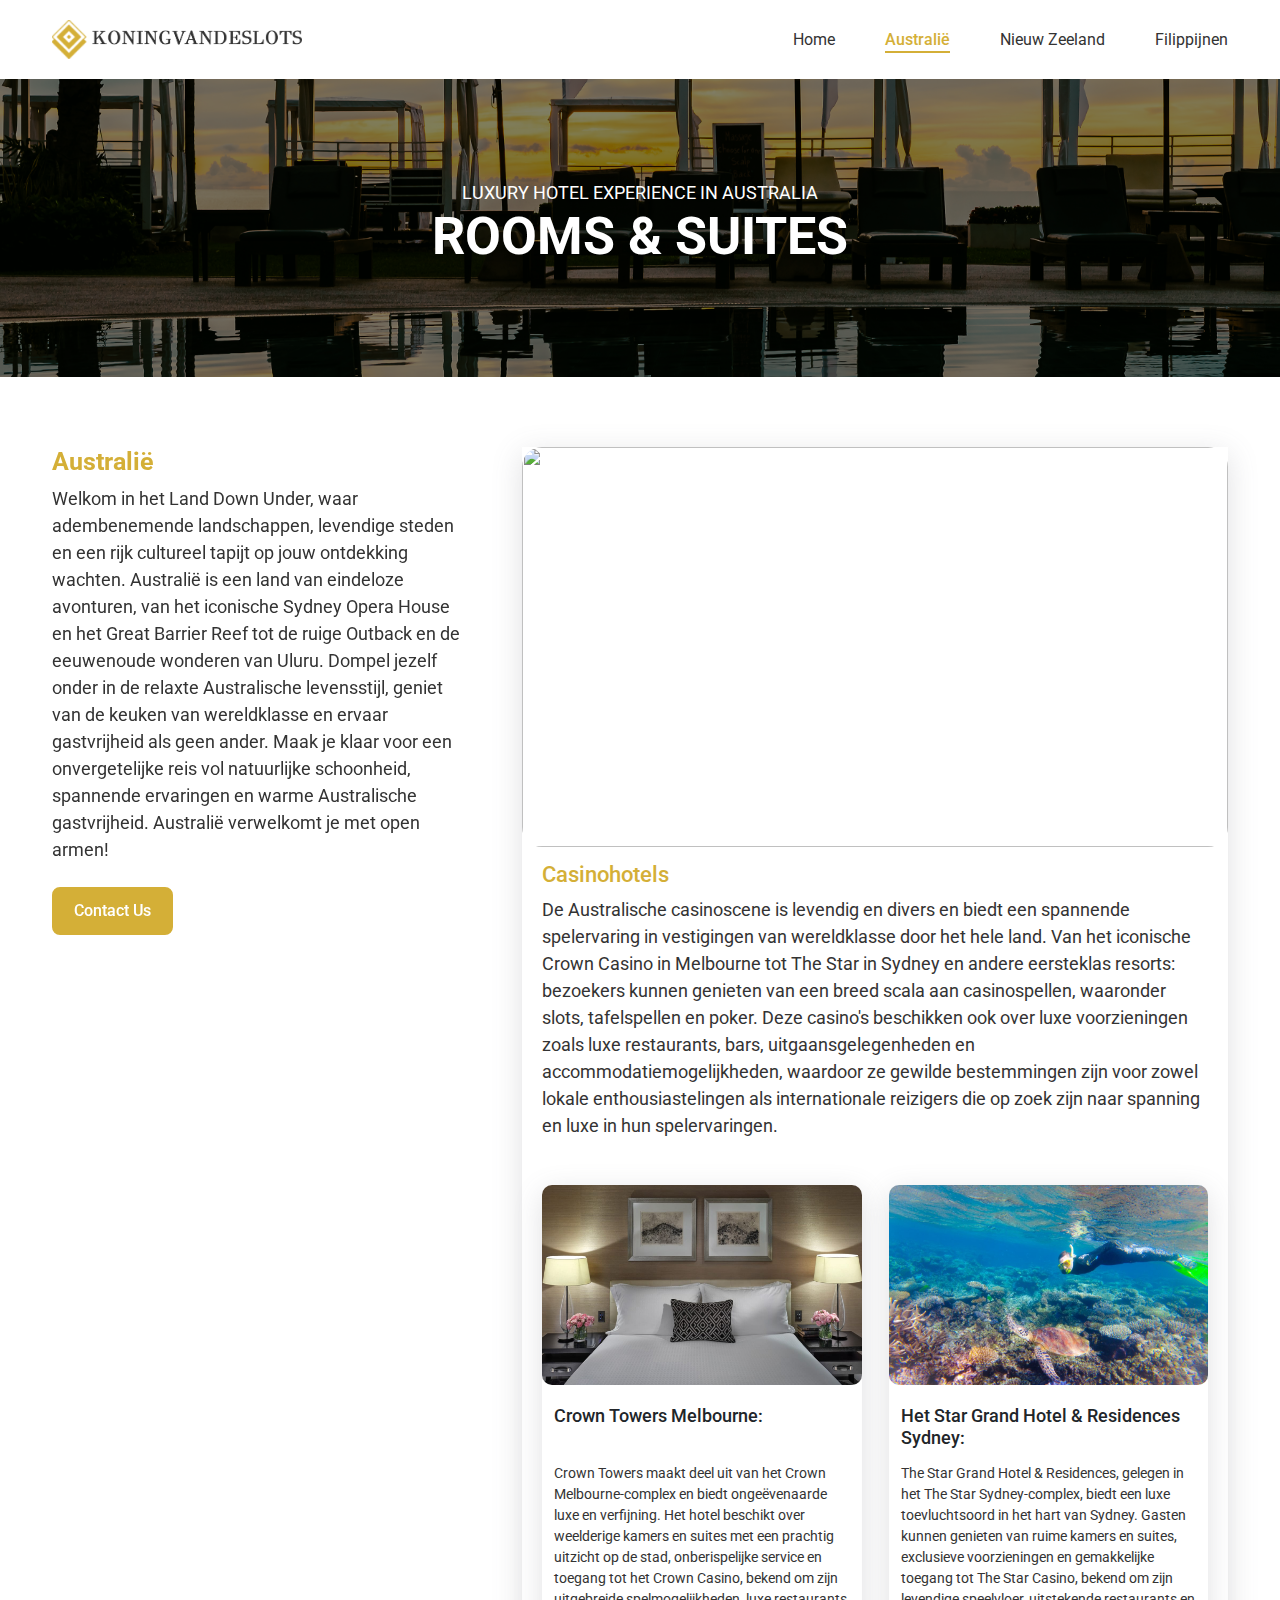
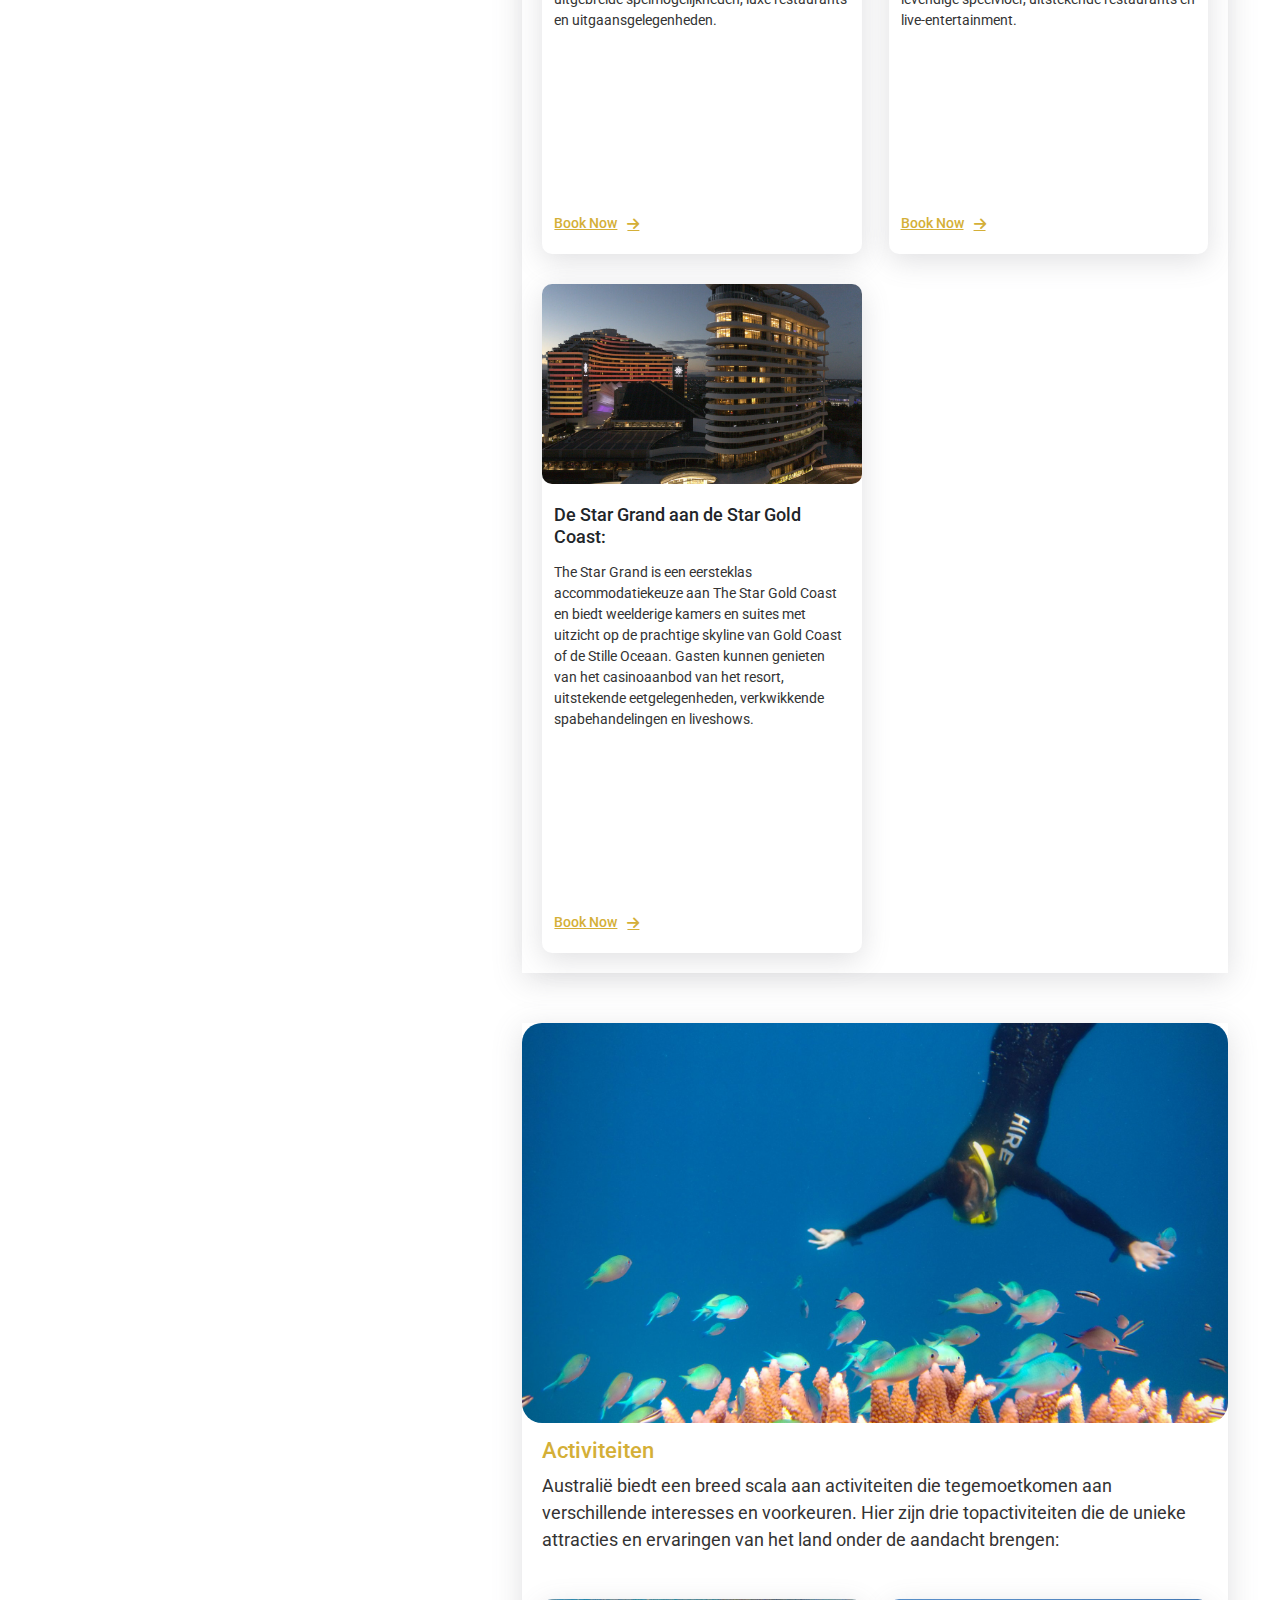
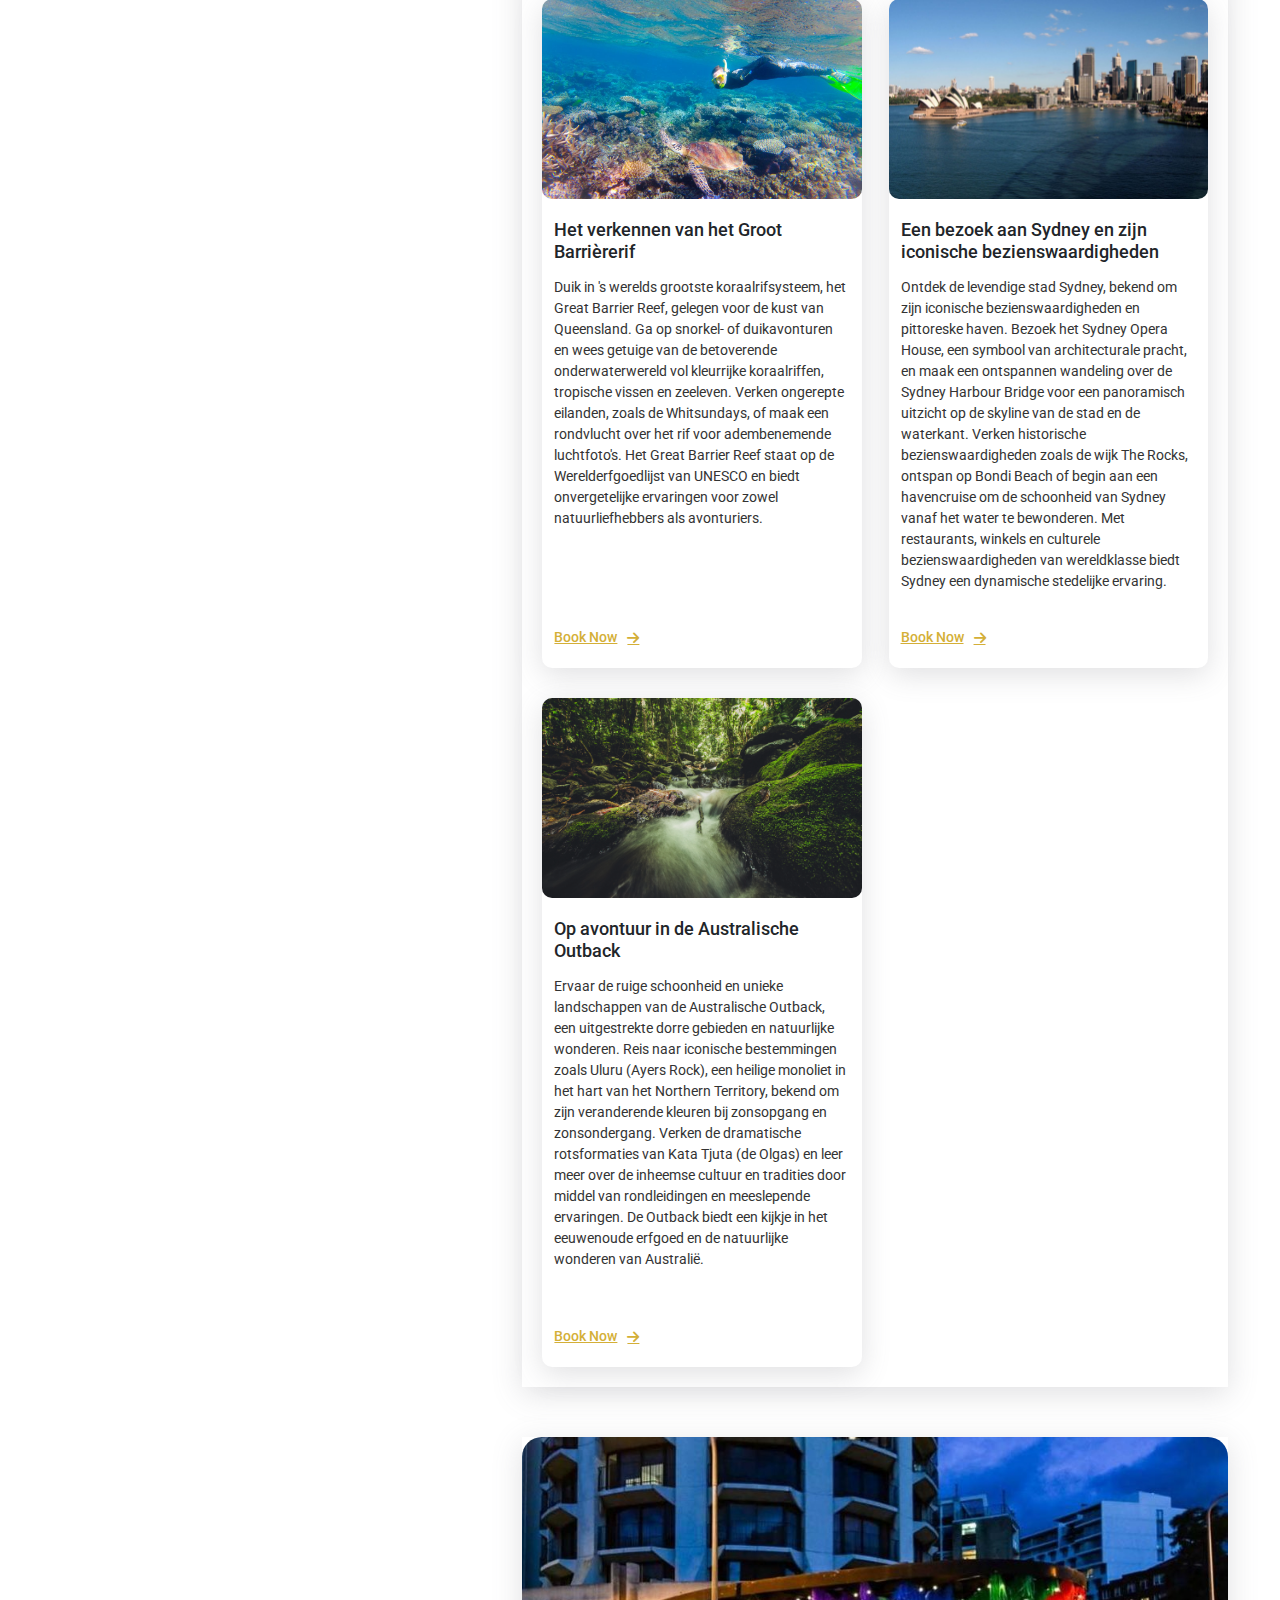
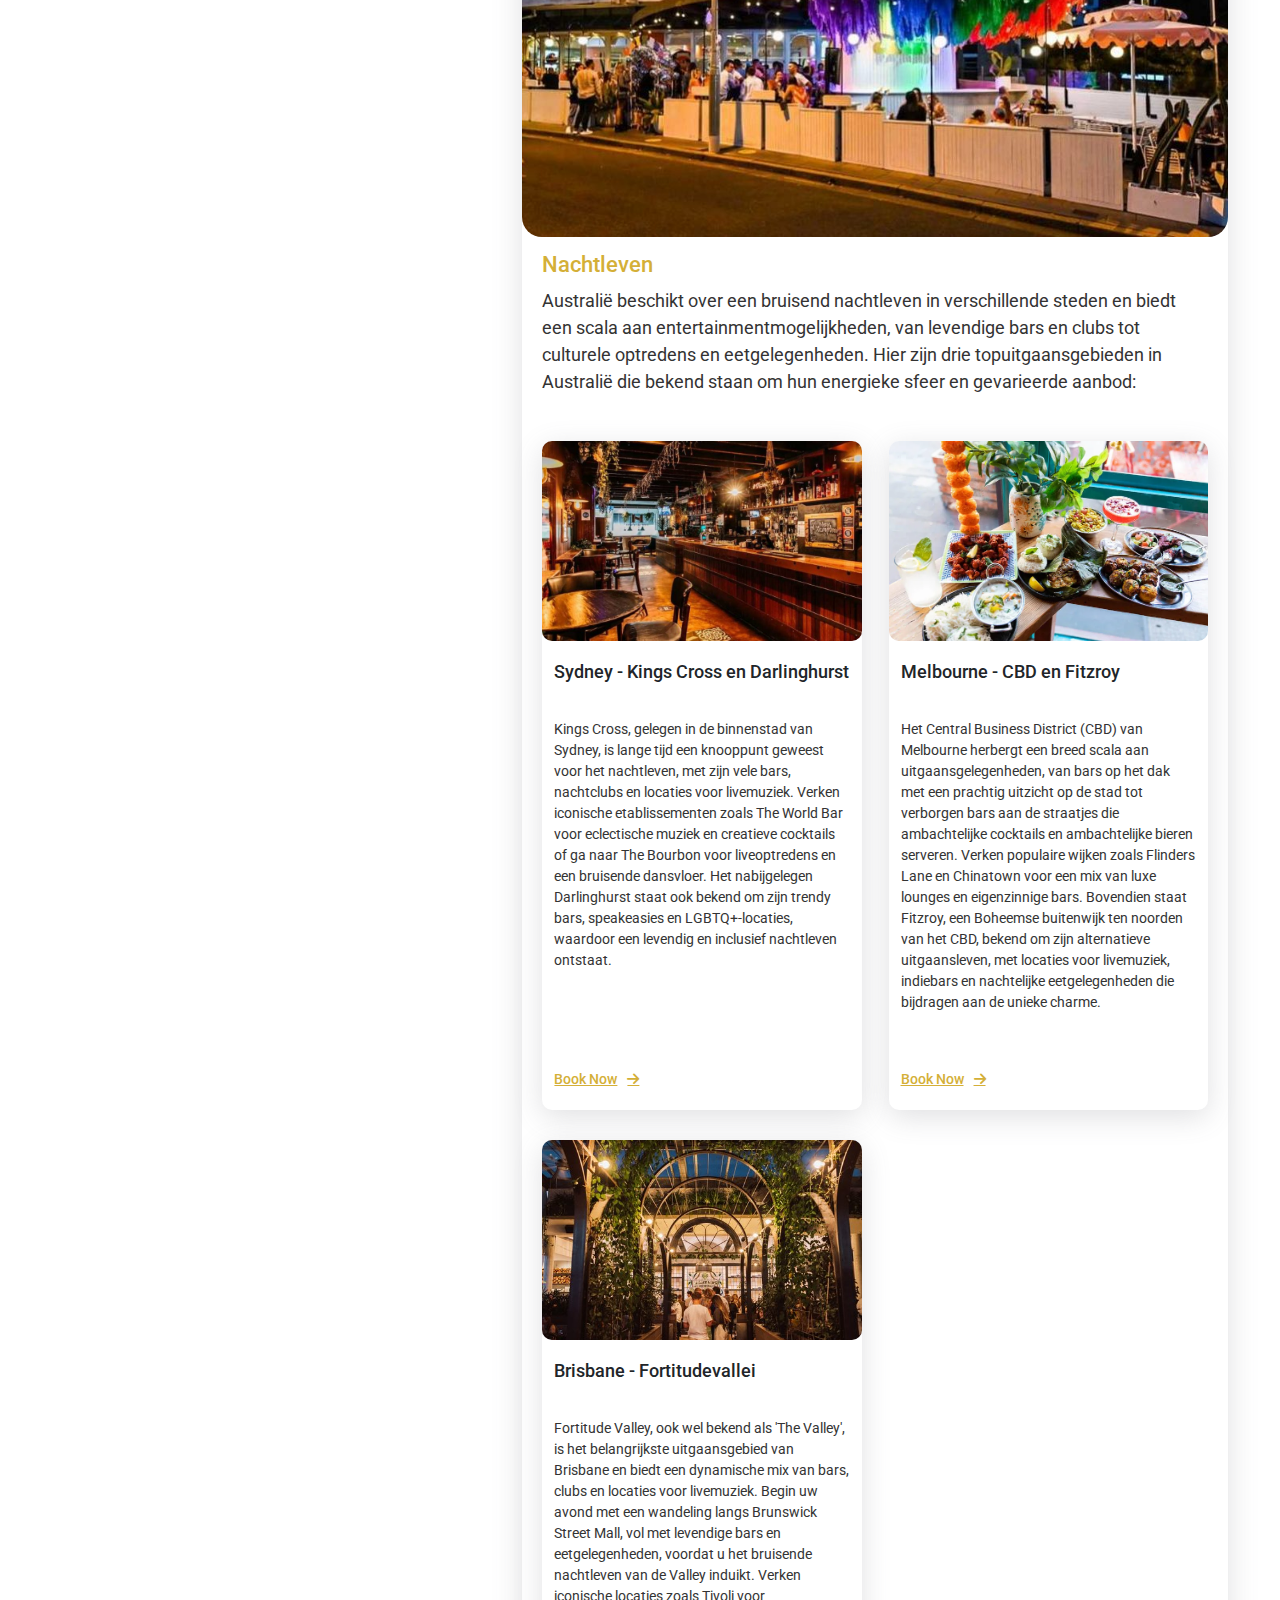
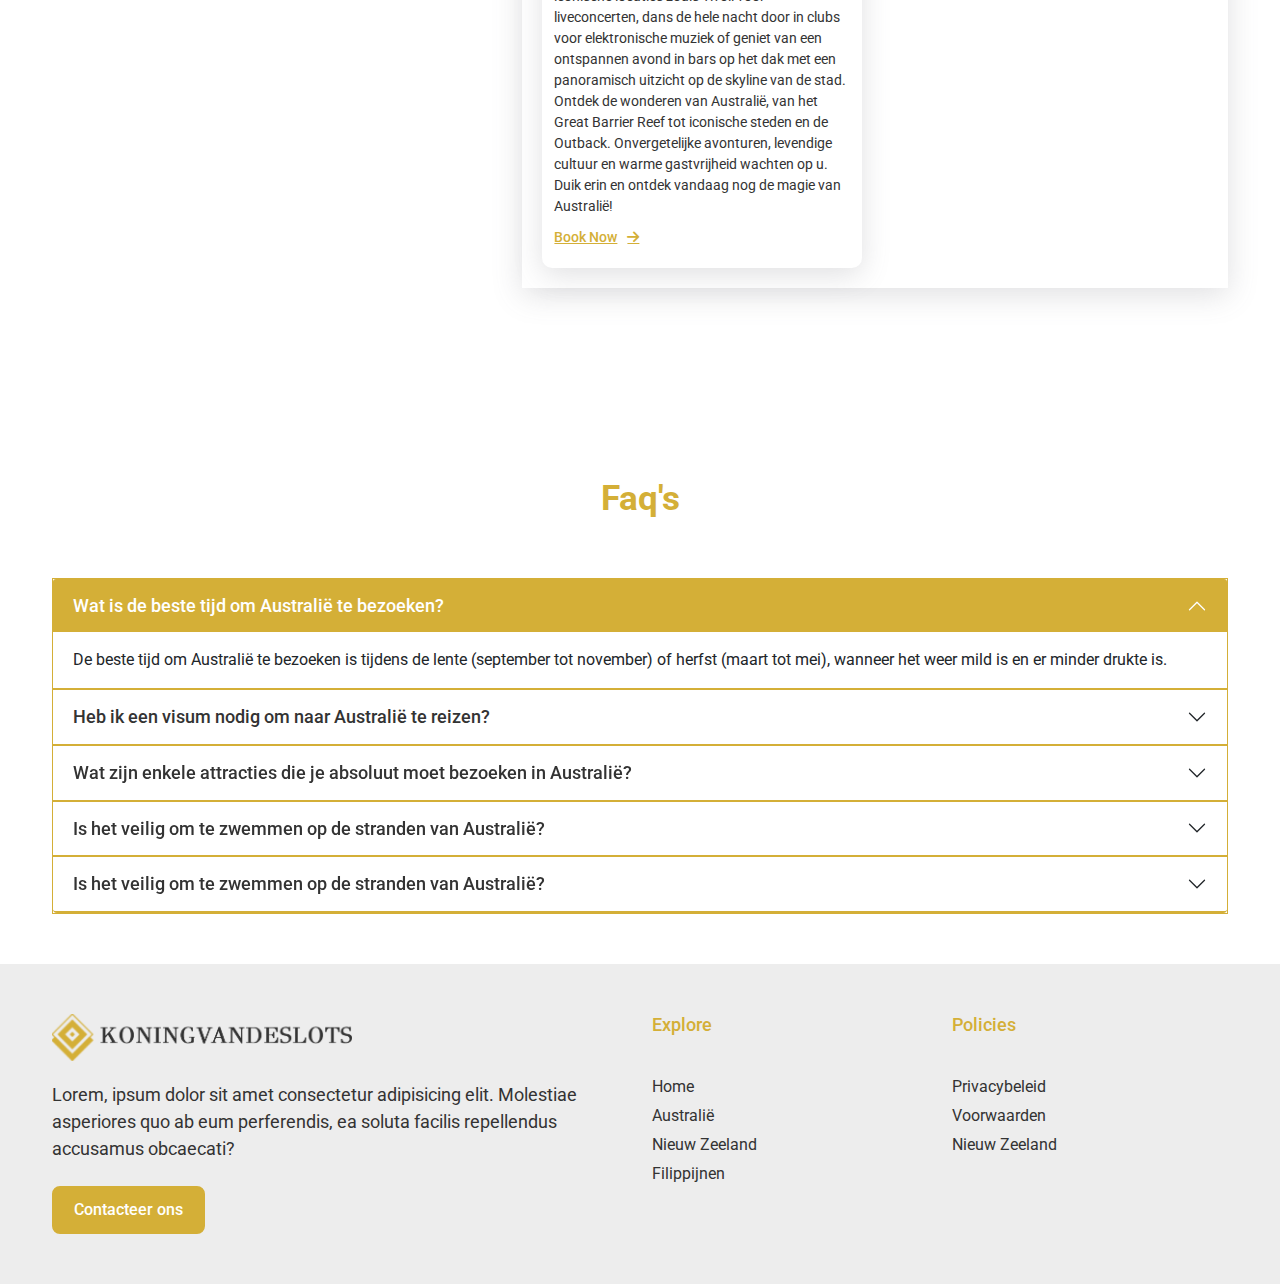
==== australia.html @ dc64f19f "first commit" ====
<!DOCTYPE html>
<html lang="en">
<head>
    <meta charset="UTF-8">
    <meta name="viewport" content="width=device-width, initial-scale=1.0">
    <link rel="stylesheet" href="assets/css/bootstrap.min.css">
    <link rel="stylesheet" href="https://cdnjs.cloudflare.com/ajax/libs/font-awesome/6.5.2/css/all.min.css">
    <link href="assets/images/fav-icon.png" rel="icon">
    <link rel="stylesheet" href="assets/css/style.css">
    <link rel="stylesheet" href="assets/css/media.css">


    <title>Koning van de Slots</title>
    
</head>
<body>
 <!-- site header start here -->
<header class="site-header">
    <div class="container">
        <nav>
            <div class="logo">
                <img src="assets/images/king-slot-logo.png" />
            </div>

           <div class="nav-links">
            <div class="close-icn">
                <i class="fa-solid fa-xmark"></i>
            </div>
             <ul>
                <li><a href="index.html" >Home</a></li>
                <li> <a href="australia.html" class="active">Australië</a></li>
                <li><a href="new-zealand.html">Nieuw Zeeland </a></li>
                <li><a href="philippines.html">Filippijnen</a> </li>
              
             </ul>
           </div>
            
            <div class="togle-icon">
                <span class="toggle">☰</span>
            </div>
        </nav>
    </div>
</header>
 <!-- site header end here -->
 <!-- site banner start here -->

<div class="sub-banner">
    <div class="overlay">

    </div>
    <div class="sub-banner-wrap">
        <div class="sub-bnr-txt">
             <span>
                LUXURY HOTEL EXPERIENCE IN AUSTRALIA
             </span>
             <h2>
                ROOMS & SUITES
             </h2>
        </div>
    </div>
</div>
 <!-- site banner end here -->
<!-- main section start here -->
<div class="aus-main ptb-70">
    <div class="container">
        <div class="aus-wrap">
            <div class="aus-left">
                <h3>
                    Australië 
                </h3>
                <p>
                    Welkom in het Land Down Under, waar adembenemende landschappen, levendige steden en een rijk cultureel tapijt op jouw ontdekking wachten. Australië is een land van eindeloze avonturen, van het iconische Sydney Opera House en het Great Barrier Reef tot de ruige Outback en de eeuwenoude wonderen van Uluru. Dompel jezelf onder in de relaxte Australische levensstijl, geniet van de keuken van wereldklasse en ervaar gastvrijheid als geen ander. Maak je klaar voor een onvergetelijke reis vol natuurlijke schoonheid, spannende ervaringen en warme Australische gastvrijheid. Australië verwelkomt je met open armen! 
                </p>
                <div class="book-now mt-4">
                    <a href="mailto:info@koningvandeslots.com ">Contact Us</a>
                </div>
            </div>
            <div class="aus-right">
                <div class="aus-card">
                    <div class="aus-card-img">
                        <img src="assets/images/aus2.jpg" alt="">
                    </div>
                <div class="aus-cont">

                    <div class="aus-txt-wrap">
                        <h4>
                            Casinohotels 
                        </h4>
                        <p>
                            De Australische casinoscene is levendig en divers en biedt een spannende spelervaring in vestigingen van wereldklasse door het hele land. Van het iconische Crown Casino in Melbourne tot The Star in Sydney en andere eersteklas resorts: bezoekers kunnen genieten van een breed scala aan casinospellen, waaronder slots, tafelspellen en poker. Deze casino's beschikken ook over luxe voorzieningen zoals luxe restaurants, bars, uitgaansgelegenheden en accommodatiemogelijkheden, waardoor ze gewilde bestemmingen zijn voor zowel lokale enthousiastelingen als internationale reizigers die op zoek zijn naar spanning en luxe in hun spelervaringen. 
                        </p>
                    </div>
                    <div class="aus-sub-wrap">
                        <div class="aus-sub-car">
                            <div class="aus-sub-img">
                                <img src="assets/images/crown-t.jpg" alt="">
                            </div>
                            <div class="aus-sub-txt">
                                <h4>
                                    Crown Towers Melbourne: 
                                </h4>
                                <p>
                                    Crown Towers maakt deel uit van het Crown Melbourne-complex en biedt ongeëvenaarde luxe en verfijning. Het hotel beschikt over weelderige kamers en suites met een prachtig uitzicht op de stad, onberispelijke service en toegang tot het Crown Casino, bekend om zijn uitgebreide spelmogelijkheden, luxe restaurants en uitgaansgelegenheden.
                                </p>
                                <a href="https://www.crownmelbourne.com.au/hotels/crown-towers" target="_blank"> Book Now <i class="fa-solid fa-arrow-right"></i></a>
                            </div>
                        </div>
                        <div class="aus-sub-car">
                            <div class="aus-sub-img">
                                <img src="assets/images/Het-verkennen.jpg" alt="">
                            </div>
                            <div class="aus-sub-txt">
                                <h4>
                                    Het Star Grand Hotel & Residences Sydney: 
                                </h4>
                                <p>
                                    The Star Grand Hotel & Residences, gelegen in het The Star Sydney-complex, biedt een luxe toevluchtsoord in het hart van Sydney. Gasten kunnen genieten van ruime kamers en suites, exclusieve voorzieningen en gemakkelijke toegang tot The Star Casino, bekend om zijn levendige speelvloer, uitstekende restaurants en live-entertainment.
                                </p>
                                <a href="https://www.star.com.au/sydney/hotels-and-spa/the-star-grand-residences" target="_blank"> Book Now <i class="fa-solid fa-arrow-right"></i></a>
                            </div>
                        </div>
                    </div>
                    <div class="aus-sub-wrap">
                       
                     
                        <div class="aus-sub-car">
                            <div class="aus-sub-img">
                                <img src="assets/images/De-Star.jpg" alt="">
                            </div>
                            <div class="aus-sub-txt">
                                <h4>
                                    De Star Grand aan de Star Gold Coast:  
                                </h4>
                                <p>
                                    The Star Grand is een eersteklas accommodatiekeuze aan The Star Gold Coast en biedt weelderige kamers en suites met uitzicht op de prachtige skyline van Gold Coast of de Stille
                                    Oceaan. Gasten kunnen genieten van het casinoaanbod van het resort, uitstekende eetgelegenheden, verkwikkende spabehandelingen en liveshows. 
                                </p>
                                <a href="https://www.star.com.au/goldcoast/hotels-and-spa/the-star-grand" target="_blank"> Book Now <i class="fa-solid fa-arrow-right"></i></a>
                            </div>
                        </div>
                    </div>
                </div>

                </div>


                <div class="aus-card">
                    <div class="aus-card-img">
                        <img src="assets/images/activitie-banner.jpg" alt="">
                    </div>
                <div class="aus-cont">

                    <div class="aus-txt-wrap">
                        <h4>
                            Activiteiten 
                        </h4>
                        <p>
                            Australië biedt een breed scala aan activiteiten die tegemoetkomen aan verschillende interesses en voorkeuren. Hier zijn drie topactiviteiten die de unieke attracties en ervaringen van het land onder de aandacht brengen: 
                        </p>
                    </div>
                    <div class="aus-sub-wrap">
                        <div class="aus-sub-car">
                            <div class="aus-sub-img">
                                <img src="assets/images/Het-verkennen.jpg" alt="">
                            </div>
                            <div class="aus-sub-txt">
                                <h4>
                                    Het verkennen van het Groot Barrièrerif 
                                </h4>
                                <p>
                                    Duik in 's werelds grootste koraalrifsysteem, het Great Barrier Reef, gelegen voor de kust van Queensland. Ga op snorkel- of duikavonturen en wees getuige van de betoverende onderwaterwereld vol kleurrijke koraalriffen, tropische vissen en zeeleven. Verken ongerepte eilanden, zoals de Whitsundays, of maak een rondvlucht over het rif voor adembenemende luchtfoto's. Het Great Barrier Reef staat op de Werelderfgoedlijst van UNESCO en biedt onvergetelijke ervaringen voor zowel natuurliefhebbers als avonturiers. 
                                </p>
                                <a href="https://www.devoyageurs.be/alles-wat-je-moet-weten-over-snorkelen-in-het-great-barrier-reef/" target="_blank"> Book Now <i class="fa-solid fa-arrow-right"></i></a>
                            </div>
                        </div>
                        <div class="aus-sub-car">
                            <div class="aus-sub-img">
                                <img src="assets/images/Een-bezoek.jpeg" alt="">
                            </div>
                            <div class="aus-sub-txt">
                                <h4>
                                    Een bezoek aan Sydney en zijn iconische bezienswaardigheden 
                                </h4>
                                <p>
                                    Ontdek de levendige stad Sydney, bekend om zijn iconische bezienswaardigheden en pittoreske haven. Bezoek het Sydney Opera House, een symbool van architecturale pracht, en maak een ontspannen wandeling over de Sydney Harbour Bridge voor een panoramisch uitzicht op de skyline van de stad en de waterkant. Verken historische bezienswaardigheden zoals de wijk The Rocks, ontspan op Bondi Beach of begin aan een havencruise om de schoonheid van Sydney vanaf het water te bewonderen. Met restaurants, winkels en culturele bezienswaardigheden van wereldklasse biedt Sydney een dynamische stedelijke ervaring. 
                                </p>
                                <a href="https://www.australie.nl/australie/reisgids/new-south-wales/sydney/bezienswaardigheden/" target="_blank"> Book Now <i class="fa-solid fa-arrow-right"></i></a>
                            </div>
                        </div>
                    </div>
                    <div class="aus-sub-wrap">
                       
                     
                        <div class="aus-sub-car">
                            <div class="aus-sub-img">
                                <img src="assets/images/Op-avontuur.webp" alt="">
                            </div>
                            <div class="aus-sub-txt">
                                <h4>
                                    Op avontuur in de Australische Outback 
                                </h4>
                                <p>
                                    Ervaar de ruige schoonheid en unieke landschappen van de Australische Outback, een uitgestrekte dorre gebieden en natuurlijke wonderen. Reis naar iconische bestemmingen zoals Uluru (Ayers Rock), een heilige monoliet in het hart van het Northern Territory, bekend om zijn veranderende kleuren bij zonsopgang en zonsondergang. Verken de dramatische rotsformaties van Kata Tjuta (de Olgas) en leer meer over de inheemse cultuur en tradities door middel van rondleidingen en meeslepende ervaringen. De Outback biedt een kijkje in het eeuwenoude erfgoed en de natuurlijke wonderen van Australië.
                                </p>
                                <a href="https://www.australia.com/en-in/things-to-do/nature-and-national-parks/guide-to-the-australian-outback.html" target="_blank"> Book Now <i class="fa-solid fa-arrow-right"></i></a>
                            </div>
                        </div>
                    </div>
                </div>

                </div>



                <div class="aus-card">
                    <div class="aus-card-img">
                        <img src="assets/images/Nachtleven-banner.jpg" alt="">
                    </div>
                <div class="aus-cont">

                    <div class="aus-txt-wrap">
                        <h4>
                            Nachtleven
                        </h4>
                        <p>
                            Australië beschikt over een bruisend nachtleven in verschillende steden en biedt een scala aan entertainmentmogelijkheden, van levendige bars en clubs tot culturele optredens en eetgelegenheden. Hier zijn drie topuitgaansgebieden in Australië die bekend staan om hun energieke sfeer en gevarieerde aanbod: 
                        </p>
                    </div>
                    <div class="aus-sub-wrap">
                        <div class="aus-sub-car">
                            <div class="aus-sub-img">
                                <img src="assets/images/Sydney-Kings.jpg" alt="">
                            </div>
                            <div class="aus-sub-txt">
                                <h4>
                                    Sydney - Kings Cross en Darlinghurst 
                                </h4>
                                <p>
                                    Kings Cross, gelegen in de binnenstad van Sydney, is lange tijd een knooppunt geweest voor het nachtleven, met zijn vele bars, nachtclubs en locaties voor livemuziek. Verken iconische etablissementen zoals The World Bar voor eclectische muziek en creatieve cocktails of ga naar The Bourbon voor liveoptredens en een bruisende dansvloer. Het nabijgelegen Darlinghurst staat ook bekend om zijn trendy bars, speakeasies en LGBTQ+-locaties, waardoor een levendig en inclusief nachtleven ontstaat. 
                                </p>
                                <a href="https://www.sydneycityguide.com.au/kings-cross-bars-pubs/" target="_blank"> Book Now <i class="fa-solid fa-arrow-right"></i></a>
                            </div>
                        </div>
                        <div class="aus-sub-car">
                            <div class="aus-sub-img">
                                <img src="assets/images/Melbourne.webp" alt="">
                            </div>
                            <div class="aus-sub-txt">
                                <h4>
                                    Melbourne - CBD en Fitzroy  
                                </h4>
                                <p>
                                    Het Central Business District (CBD) van Melbourne herbergt een breed scala aan uitgaansgelegenheden, van bars op het dak met een prachtig uitzicht op de stad tot verborgen bars aan de straatjes die ambachtelijke cocktails en ambachtelijke bieren serveren. Verken populaire wijken zoals Flinders Lane en Chinatown voor een mix van luxe lounges en eigenzinnige bars. Bovendien staat Fitzroy, een Boheemse buitenwijk ten noorden van het CBD, bekend om zijn alternatieve uitgaansleven, met locaties voor livemuziek, indiebars en nachtelijke eetgelegenheden die bijdragen aan de unieke charme. 
                                </p>
                                <a href="https://www.timeout.com/melbourne/things-to-do/fitzroy-area-guide" target="_blank"> Book Now <i class="fa-solid fa-arrow-right"></i></a>
                            </div>
                        </div>
                    </div>
                    <div class="aus-sub-wrap">
                       
                     
                        <div class="aus-sub-car">
                            <div class="aus-sub-img">
                                <img src="assets/images/Brisbane.jpg" alt="">
                            </div>
                            <div class="aus-sub-txt">
                                <h4>
                                    Brisbane - Fortitudevallei 
                                </h4>
                                <p>
                                    Fortitude Valley, ook wel bekend als 'The Valley', is het belangrijkste uitgaansgebied van Brisbane en biedt een dynamische mix van bars, clubs en locaties voor livemuziek. Begin uw avond met een wandeling langs Brunswick Street Mall, vol met levendige bars en eetgelegenheden, voordat u het bruisende nachtleven van de Valley induikt. Verken iconische locaties zoals Tivoli voor liveconcerten, dans de hele nacht door in clubs voor elektronische muziek of geniet van een ontspannen avond in bars op het dak met een panoramisch uitzicht op de skyline van de stad.<br>Ontdek de wonderen van Australië, van het Great Barrier Reef tot iconische steden en de Outback. Onvergetelijke avonturen, levendige cultuur en warme gastvrijheid wachten op u. Duik erin en ontdek vandaag nog de magie van Australië!
                                </p>
                                <a href="https://visit.brisbane.qld.au/inspiration/nightlife-in-brisbane" target="_blank"> Book Now <i class="fa-solid fa-arrow-right"></i></a>
                            </div>
                        </div>
                    </div>
                </div>

                </div>



            </div>
        </div>
    </div>
</div>
<!-- main section end here -->
<!-- main section start here -->
<!-- faq section start here -->

<section class="faq">
    <div class="site-heading">
        <h3>
            Faq's
        </h3>
    </div>
    <div class="container">
        <div class="accordion" id="accordionExample">
            <div class="accordion-item">
              <h2 class="accordion-header" id="headingOne">
                <button class="accordion-button" type="button" data-bs-toggle="collapse" data-bs-target="#collapseOne" aria-expanded="true" aria-controls="collapseOne">
                    Wat is de beste tijd om Australië te bezoeken? 
                </button>
              </h2>
              <div id="collapseOne" class="accordion-collapse collapse show" aria-labelledby="headingOne" data-bs-parent="#accordionExample">
                <div class="accordion-body">
                 De beste tijd om Australië te bezoeken is tijdens de lente (september tot november) of herfst (maart tot mei), wanneer het weer mild is en er minder drukte is. 
                </div>
              </div>
            </div>
            <div class="accordion-item">
              <h2 class="accordion-header" id="headingTwo">
                <button class="accordion-button collapsed" type="button" data-bs-toggle="collapse" data-bs-target="#collapseTwo" aria-expanded="false" aria-controls="collapseTwo">
                  Heb ik een visum nodig om naar Australië te reizen? 
                </button>
              </h2>
              <div id="collapseTwo" class="accordion-collapse collapse" aria-labelledby="headingTwo" data-bs-parent="#accordionExample">
                <div class="accordion-body">
                    Ja, de meeste bezoekers aan Australië hebben een visum nodig. U kunt de specifieke visumvereisten controleren en online aanvragen via de officiële website van de Australische overheid of contact opnemen met uw reisagent. 
                </div>
              </div>
            </div>
            <div class="accordion-item">
              <h2 class="accordion-header" id="headingThree">
                <button class="accordion-button collapsed" type="button" data-bs-toggle="collapse" data-bs-target="#collapseThree" aria-expanded="false" aria-controls="collapseThree">
                    Wat zijn enkele attracties die je absoluut moet bezoeken in Australië? 
                </button>
              </h2>
              <div id="collapseThree" class="accordion-collapse collapse" aria-labelledby="headingThree" data-bs-parent="#accordionExample">
                <div class="accordion-body">
                    Enkele must-visit attracties in Australië zijn het Sydney Opera House, Great Barrier Reef, Uluru (Ayers Rock), Bondi Beach, het Daintree Rainforest en de Great Ocean Road. 
                </div>
              </div>
            </div>







            <div class="accordion-item">
                <h2 class="accordion-header" id="headingFour">
                  <button class="accordion-button collapsed" type="button" data-bs-toggle="collapse" data-bs-target="#collapseFour" aria-expanded="false" aria-controls="collapseFour">
                    Is het veilig om te zwemmen op de stranden van Australië? 
                  </button>
                </h2>
                <div id="collapseFour" class="accordion-collapse collapse" aria-labelledby="headingFour" data-bs-parent="#accordionExample">
                  <div class="accordion-body">
                    Hoewel Australië prachtige stranden heeft, is het van essentieel belang om de veiligheidsrichtlijnen te volgen, waaronder zwemmen tussen de vlaggen op bewaakte stranden, zich bewust zijn van het zeeleven zoals kwallen en haaien, en acht slaan op waarschuwingen of adviezen van lokale autoriteiten. 
                  </div>
                </div>
              </div>

              <div class="accordion-item">
                <h2 class="accordion-header" id="headingFive">
                  <button class="accordion-button collapsed" type="button" data-bs-toggle="collapse" data-bs-target="#collapseFive" aria-expanded="false" aria-controls="collapseFive">
                    Is het veilig om te zwemmen op de stranden van Australië? 
                  </button>
                </h2>
                <div id="collapseFive" class="accordion-collapse collapse" aria-labelledby="headingFive" data-bs-parent="#accordionExample">
                  <div class="accordion-body">
                    Hoewel Australië prachtige stranden heeft, is het van essentieel belang om de veiligheidsrichtlijnen te volgen, waaronder zwemmen tussen de vlaggen op bewaakte stranden, zich bewust zijn van het zeeleven zoals kwallen en haaien, en acht slaan op waarschuwingen of adviezen van lokale autoriteiten. 
                  </div>
                </div>
              </div>

          </div>
    </div>
</section>
<!-- faq section end here -->



<!-- site-footer section start here -->

<div class="site-footer">
    <div class="container">
        <div class="row">
            <div class="col-md-6">
                <div class="footer-abt">
                        <img src="assets/images/king-slot-logo.png" alt="logo">
                        <p>
                            Lorem, ipsum dolor sit amet consectetur adipisicing elit. Molestiae asperiores quo ab eum perferendis, ea soluta facilis repellendus accusamus obcaecati?
                        </p>
                        <div class="book-now mt-4">
                            <a href="mailto:info@koningvandeslots.com ">Contacteer ons</a>
                        </div>
                </div>
            </div>
            <div class="col-md-3">
                <div class="footer-links">
                    <h4>
                        Explore
                    </h4>
                    <ul>
                        <li>
                            <a href="index.html">Home</a>
                        </li>
                        <li>
                            <a href="australia.html">Australië </a>
                        </li>
                        <li>
                            <a href="new-zealand.html">Nieuw Zeeland </a>
                        </li>
                        <li>
                            <a href="philippines.html">Filippijnen </a>
                        </li>
                    </ul>
                </div>
            </div>
            <div class="col-md-3">
                <div class="footer-links">
                    <h4>
                        Policies
                    </h4>
                    <ul>
                        <li>
                            <a href="privacy-policy.html">Privacybeleid</a>
                        </li>
                        <li>
                            <a href="conditions.html">Voorwaarden </a>
                        </li>
                        <li>
                            <a href="new-zealand.html">Nieuw Zeeland </a>
                        </li>
                      
                    </ul>
                </div>
            </div>
        </div>
    </div>
</div>
<!-- site-footer section end here -->

   

<script src="assets/js/jquery-3.7.1.min.js"></script>
<script src="assets/js/bootstrap.bundle.min.js"></script>
<script src="assets/js/custom.js"></script>
</body>
</html>
---- assets/css/style.css ----
@import url('https://fonts.googleapis.com/css2?family=Roboto:ital,wght@0,100;0,300;0,400;0,500;0,700;0,900;1,100;1,300;1,400;1,500;1,700;1,900&display=swap');
*{
    margin: 0;
    padding: 0;
    box-sizing: border-box;
}
body{
    font-family: "Roboto", sans-serif;
    ----primary-color:#333;
    ----yellow:#d4af37;
}

ul{
    list-style: none;
    padding-left: 0;
    margin-bottom: 0;
}
a{
    text-decoration: none;
}
img{
    max-width: 100%;
}
.container{
    max-width: 1200px;
}
.ptb-70{
    padding: 70px 0;
}

h3 {
    font-size: 30px;
    font-weight: 700;
    color: var(----yellow);
}
p {
    font-size: 20px;
    color: #333;
}
/* header css start here */
header.site-header {
    background-color: #fff;
    box-shadow: 0 2px 0.75rem rgba(12,14,28,.08);
    padding: 20px 0;
}
.site-header .logo img {
    max-width: 250px;
}
.togle-icon{
    display: none;
}
.nav-links ul {
    display: flex;
    gap: 50px;
    align-items: center;
}
.nav-links ul li a{
    font-size: 18px;
    color: #333333;
    position: relative;
    transition: all 0.2s linear;
}
.nav-links ul li a::before{
    content: '';
    position: absolute;
    bottom: -4px;
    left: 0;
    height: 2px;
    width:0;
    background-color: #d4af37;

}
.nav-links ul li a:hover::before, .nav-links ul li a.active::before{
    width: 100%;
}
.nav-links ul li a.active, .nav-links ul li a:hover{
    font-weight: 500;
    color: #d4af37;
}
.site-header nav {
    display: flex;
    justify-content: space-between;
    align-items: center;
}
/* home page css */
/* header css end here */

/* banner css satrt here */
.banner{
background-image: url(../images/hero-banner.jpg);
background-position: center;
background-repeat: no-repeat;
background-size: cover;
height: 85vh;
position: relative;

}
.banner-txt h2{
    font-size: 60px;
    color: #fff;
    text-align: center;
    font-weight: 700;
    text-transform: uppercase;
}
.banner-txt p{
    font-size: 20px;
    color: #fff;
    text-align: center;
}
.overlay{
    position: absolute;
    top: 0;
    left: 0;
    width: 100%;
    height: 100%;
    background-color: #000;
    opacity: 0.5;

}
.banner-wrap {
    display: flex;
    justify-content: center;
    align-items: center;
    height: 100%;
    position: relative;
}
/* banner css end here */
/* hotel ifo section css start here */
.hotel-img {
    height: 100%;
    width: 100%;
    overflow: hidden;
    border-radius: 30px;
}
.hotel-img:hover img{
    transform: scale(1.3);
    transition: all 0.3s linear;

}
.hotel-img img{
    object-fit: cover;
    height: 100%;
}
.book-now a {
    font-size: 18px;
    color: #ffffff;
    font-weight: 500;
    padding: 10px 20px;
    background-color: #d4af37;
    border-radius: 8px;
    display: inline-block;
    border: 2px solid #d4af37;
    transition: all 0.2s linear;
}
.book-now a:hover{
    background-color: transparent;
    color: #333;
}
.hotel-cont{
    margin-bottom: 70px;
}
.activitie-card {
    width: 48%;
    box-shadow: rgba(100, 100, 111, 0.2) 0px 7px 29px 0px;
    border-radius: 10px;
    background-color: #fff;
}
.activitie-txt {
    padding: 20px;
}
.activitie-img{
    position: relative;
    overflow: hidden;
    border-top-right-radius: 10px;
    border-top-left-radius: 10px;
}
.activitie-img:hover img{
    transform: scale(1.2);
    transition: all 0.3s linear;
}
.activitie-img .overlay{
    border-top-right-radius: 10px;
    border-top-left-radius: 10px;
}
.activitie-img img {
    width: 100%;
    max-height: 350px;
    border-top-right-radius: 10px;
    border-top-left-radius: 10px;
    object-fit: cover;
}
.activitie-txt a {
    font-size: 20px;
    text-decoration: underline;
    color: #d4af37;
    display: flex;
    align-items: center;
    gap: 10px;
transition: all 0.2s linear;
}
.activitie-txt a:hover{
    color: #333;
}
.activitie-wrap {
    display: flex;
    justify-content: space-between;
    align-items: flex-start;
    flex-wrap: wrap;
}
.activitie-txt p {
    min-height: 350px;
}
.activitie {
    padding: 0 100px;
}
/* hotel ifo section css end here */



/* footer css start here */
.site-footer {
    background-color: #33333317;
    padding: 50px 0;
}
.footer-abt img {
    max-width: 300px;
    margin-bottom: 20px;
}
.footer-links h4 {
    font-size: 22px;
    font-weight: 500;
    color: #d4af37;
    margin-bottom: 40px;
}
.footer-links ul li a{
    font-size: 18px;
    color: #333333;
    transition: all 0.2s linear;
}
.footer-links ul li a:hover{
text-decoration: underline;
}
.footer-links ul li {
    margin-bottom: 10px;
}





/* footer css end here */

/* cookies css star here */
#cookies-popup {
    position: fixed;
    bottom: 0;
    left: 0;
    width: 100%;
    background-color: #333;
    color: #fff;
    padding: 10px 20px;
    text-align: center;
    /* display: none; */
}

#cookies-popup p {
    margin: 0;
    color: #fff;
}

#accept-cookies {
    background-color: #d4af37;
    color: #fff;
    border: none;
    padding: 10px 20px;
    cursor: pointer;
    margin-top: 10px;
    border-radius: 10px;
}

#accept-cookies:hover {
    background-color: #7e6619;
}

/* cookies css end here */


/* australia page css  */
.sub-banner{
    background-image: url(../images/aus-banner.jpg);
    background-position: center;
    background-repeat: no-repeat;
    background-size: cover;
    padding: 100px 0;
    position: relative;
}
.sub-banner-wrap {
    display: flex;
    justify-content: center;
    align-items: center;
}
.sub-bnr-txt{
    width: 100%;
    text-align: center;
    position: relative;
}
.sub-bnr-txt span {
    font-size: 20px;
    color: #fff;
    text-align: center;
    text-transform: uppercase;
}
.sub-bnr-txt  h2 {
    font-size: 60px;
    font-weight: 700;
    color: #fff;
    text-align: center;
    text-transform: uppercase;
}
.aus-left {
    width: 35%;
    position: sticky;
    top: 60px;
}
.aus-right{
    width: 60%;

}
.aus-wrap{
    display: flex;
    justify-content: space-between;
    align-items: self-start;
    position: relative;
    flex-wrap: wrap;
}
.aus-card-img {
    height: 450px;
    width: 100%;
    overflow: hidden;
    border-radius: 20px;
    margin-bottom: 15px;
}
.aus-card-img img, .aus-sub-img{
    object-fit: cover;
    height: 100%;
    width: 100%;
}
.aus-card-img:hover img,  .aus-sub-img:hover img{
    transform: scale(1.3);
    transition: all 0.3s linear
}
.aus-txt-wrap h4 {
    font-size: 25px;
    color: #d4af37;
}
.aus-sub-car {
    box-shadow: rgba(100, 100, 111, 0.2) 0px 7px 29px 0px;
    border-radius: 10px;
    width: 48%;
    margin-top: 30px;
}
.aus-sub-img {
    height: 250px;
    overflow: hidden;
    border-radius: 10px;
    margin-bottom: 10px;
}
.aus-sub-txt h4 {
    font-size: 20px;
    min-height: 50px;
}
.aus-sub-txt p{
    font-size: 16px;
    margin-bottom: 10px;
}
.aus-sub-txt {
    padding: 10px  12px;
}
.aus-sub-txt a{
    font-size: 16px;
    font-weight: 500;
    color: #d4af37;
    text-decoration: underline;
    margin: 10px 0;
    display: flex;
    align-items: center;
    gap: 10px;
}
.aus-sub-txt a:hover{
    color: #333;
}
.aus-sub-wrap {
    display: flex;
    justify-content: space-between;
    align-items: self-start;
    flex-wrap: wrap;
}

.aus-cont {
    padding: 0 20px 20px 20px ;
}
.aus-card {
    box-shadow: rgba(100, 100, 111, 0.2) 0px 7px 29px 0px;
    margin-bottom: 50px;
}


/* hwdjfh */

/* faq section css */

.faq .accordion-item {
    border: none;
    border-bottom: 2px solid #d4af37;
}
.faq .accordion-button {
    font-size: 20px;
    color: #333333;
    font-weight: 500;
}

.faq .accordion-button:not(.collapsed) {
    color: #ffffff;
    background-color: #d4af37;
    box-shadow: none;
}
.faq .accordion-button:focus {
    border-color: #d4af37;
    box-shadow: none;
}
.faq .accordion-button:not(.collapsed)::after {
    filter: brightness(0) invert(1);
}
.faq div#accordionExample {
    border: 1px solid #d4af37;
    margin: 30px 0;
}
.faq{
    margin: 50px 0;
}
.faq .accordion-body {
    font-size: 18px;
}
.site-heading {
    display: flex;
    justify-content: center;
    padding: 20px 0;
}
.site-heading h3 {
    font-size: 45px;
}
.close-icn{
    display: none;
}
.aus-sub-img img {
    height: 100%;
    object-fit: cover;
    width: 100%;
}
.privacy-policy h3 {
    font-size: 20px;
    font-weight: 500;
} 
.privacy-policy p {
font-size: 16px;
}
---- assets/css/media.css ----
@media(max-width:1400px){
    .nav-links ul li a {
        font-size: 16px;
    }
    p {
        font-size: 18px;
    }
    .book-now a {
        font-size: 16px;
    }
    .footer-links h4 {
        font-size: 18px;
    }
    .footer-links ul li a {
        font-size: 16px;
    }
    .footer-links ul li {
        margin-bottom: 5px;
    }
    .banner-txt h2 {
        font-size: 50px;
    }
    .banner-txt p {
        font-size: 18px;
    }
    h3 {
        font-size: 25px;
    }
    .activitie-txt a {
        font-size: 18px;
    }
    .sub-bnr-txt span {
        font-size: 18px;
    }
    .sub-bnr-txt  h2 {
        font-size: 52px;
    }
    .aus-card-img {
        height: 400px;
    }
    .aus-txt-wrap h4 {
        font-size: 22px;
    }
    .aus-sub-img {
        height: 200px;
    }
    .aus-sub-txt h4 {
        font-size: 18px;
    }
    .aus-sub-txt p {
        font-size: 14px;
        min-height: 340px;
    }
    .aus-sub-txt a {
        font-size: 14px;
    }
    .site-heading h3 {
        font-size: 35px;
    }
    .faq .accordion-button {
        font-size: 18px;
    }
    .faq .accordion-body {
        font-size: 16px;
    }
}
@media(max-width:1200px){
    .banner {
        height: 70vh;
    }
    .banner-txt h2 {
        font-size: 45px;
    }
    .banner-txt p, p {
        font-size: 16px;
    }
    h3 {
        font-size: 22px;
    }
    .book-now a {
        font-size: 14px;
        padding: 7px 15px;
    }
    .activitie-txt a {
        font-size: 16px;
    }
    .activitie-txt p {
        min-height: 270px;
    }
    .activitie {
        padding: 0 70px;
    }
    .sub-bnr-txt span {
        font-size: 16px;
    }
    .sub-bnr-txt  h2 {
        font-size: 45px;
    }
    .aus-card-img {
        height: 350px;
    }
    .aus-sub-img {
        height: 170px;
    }
    .aus-sub-txt h4 {
        font-size: 16px;
    }
    .aus-sub-txt p {
        font-size: 13px;
        min-height: 330px;
    }
    .aus-sub-txt a {
        font-size: 12px;
    }
    .site-heading h3 {
        font-size: 30px;
    }
    .faq .accordion-button {
        font-size: 16px;
    }
    .faq .accordion-body {
        font-size: 14px;
    }
    .privacy-policy p {
        font-size: 14px;
    }
    .privacy-policy h3 {
        font-size: 18px;
    }

}
@media(max-width:991px){
  
    .togle-icon{
        display: block;
    }
    .nav-links ul {
        display: flex;
        gap: 20px;
        align-items: center;
        flex-direction: column;
        align-items: self-start;
        padding: 50px 30px;
    }
    .nav-links {
        position: fixed;
        top: 0;
        bottom: 0;
        left: 0;
        width: 300px;
        background-color: #ffffff;
        transform: translateX(-100%);
        transition: all 0.2s linear;
        box-shadow: rgba(100, 100, 111, 0.2) 0px 7px 29px 0px;
        z-index: 9;
    }
    .menu-toogle  .nav-links{
        transform: translateX(0%);
    }
    span.toggle {
        font-size: 25px;
        border: 1px solid #000;
        padding: 1px 10px;
    }
    .close-icn {
        position: absolute;
        top: 20px;
        right: 20px;
        color: #000000;
        font-size: 20px;
        display: block;
    }
    .footer-abt img {
        max-width: 250px;
        margin-bottom: 10px;
    }
    p {
        font-size: 16px;
    }
    .book-now a {
        font-size: 14px;
        padding: 8px 15px;
    }
    .footer-links h4 {
        font-size: 16px;
        margin-bottom: 25px;
    }
    .footer-links ul li a {
        font-size: 14px;
    }
    .banner-txt h2 {
        font-size: 40px;
    }
    .banner-txt p, p {
        font-size: 14px;
    }
    h3 {
        font-size: 20px;
    }
    .book-now a {
        font-size: 12px;
        padding: 7px 14px;
    }
    .activitie {
        padding: 0 50px;
    }
    .activitie-txt a {
        font-size: 14px;
    }
    .sub-bnr-txt span {
        font-size: 14px;
    }
    .sub-bnr-txt  h2 {
        font-size: 40px;
    }
    .aus-card-img {
        height: 300px;
    }
    .aus-sub-img {
        height: 140px;
    }
    .aus-sub-txt h4 {
        font-size: 14px;
    }
    .aus-sub-txt p {
        font-size: 12px;
        min-height: 420px;
    }
}
@media(max-width:767px){
    .activitie {
        padding: 0 20px;
    }
    .activitie-card {
        width: 100%;
        margin-bottom: 30px;

    }
    .footer-links h4 {
        margin-bottom: 10px;
        margin-top: 20px;
    }
    .banner-txt h2 {
        font-size: 35px;
    }
    .ptb-70 {
        padding: 50px 0;
    }
    .aus-left {
        width: 100%;
        position: static;
        top: 0;
        margin-bottom: 50px;
    }
    .aus-right {
        width: 100%;
    }
    .aus-sub-car {
        width: 100%;
    }
    .aus-sub-txt p {
        font-size: 12px;
        min-height: auto;
    }
    .aus-sub-img {
        height: 200px;
    }
    .aus-sub-txt h4 {
        min-height: 0px;
    }
    .ptb-70 {
        padding: 30px 0;
    }
    .site-heading h3 {
        font-size: 25px;
    }
    .faq .accordion-button {
        font-size: 14px;
    }
    .faq .accordion-body {
        font-size: 12px;
        padding: 10px;
    }
    .sub-bnr-txt  h2 {
        font-size: 28px;
    }
    .privacy-policy h3 {
        font-size: 16px;
    }
    .privacy-policy p {
        font-size: 12px;
    }
}
@media(max-width:575px){
    .site-header .logo img {
        max-width: 200px;
    }
    span.toggle {
        font-size: 20px;
        padding: 1px 7px;
    }
    header.site-header {
        padding: 15px 0;
    }
    .nav-links ul li a {
        font-size: 14px;
    }
    p {
        font-size: 14px;
    }
    #accept-cookies {
        padding: 5px 15px;
        font-size: 14px;
    }
    .hotel-txt {
        margin-bottom: 30px;
    }
    .hotel-wrap {
        margin-top: 15px;
    }
    .banner {
        height: 50vh;
    }
    .banner-txt h2 {
        font-size: 28px;
    }
    .hotel-cont {
        margin-bottom: 40px;
    }
    .sub-bnr-txt  h2 {
        font-size: 25px;
    }
    .sub-bnr-txt span {
        font-size: 12px;
    }
}
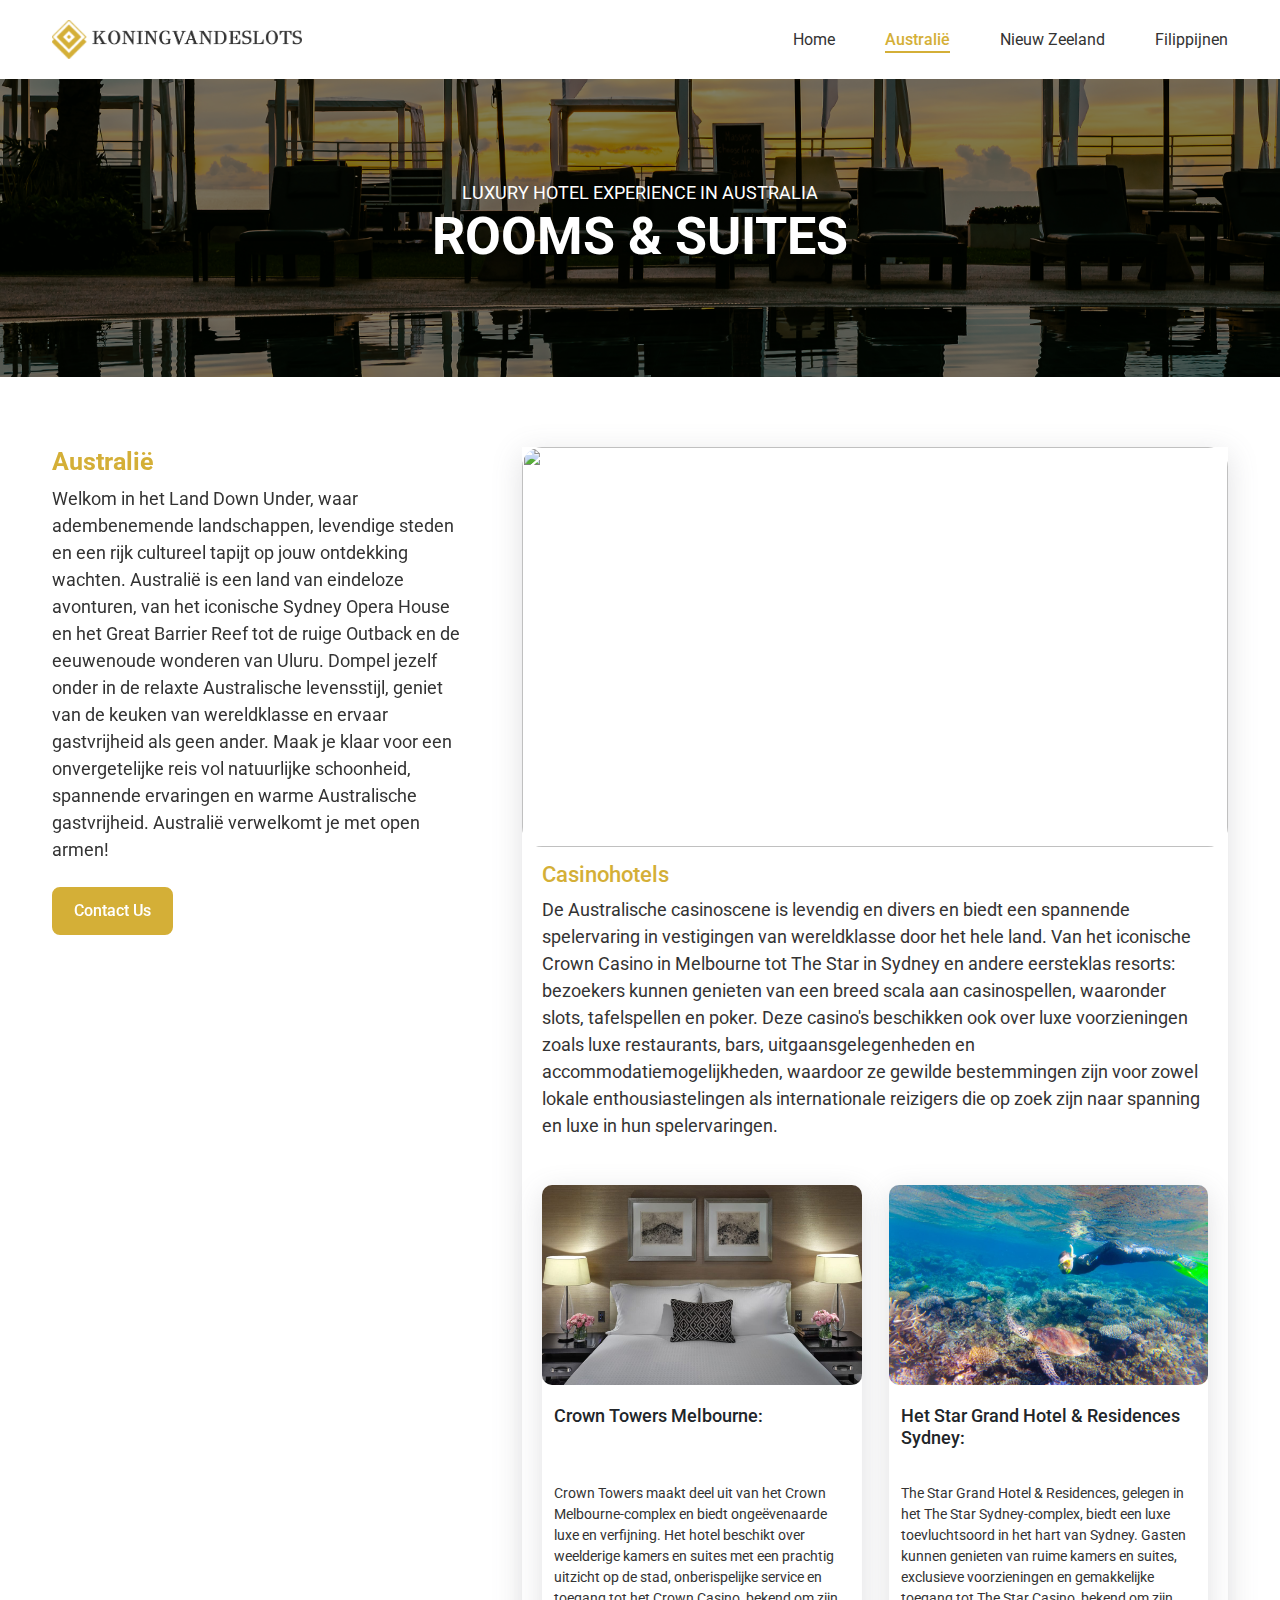
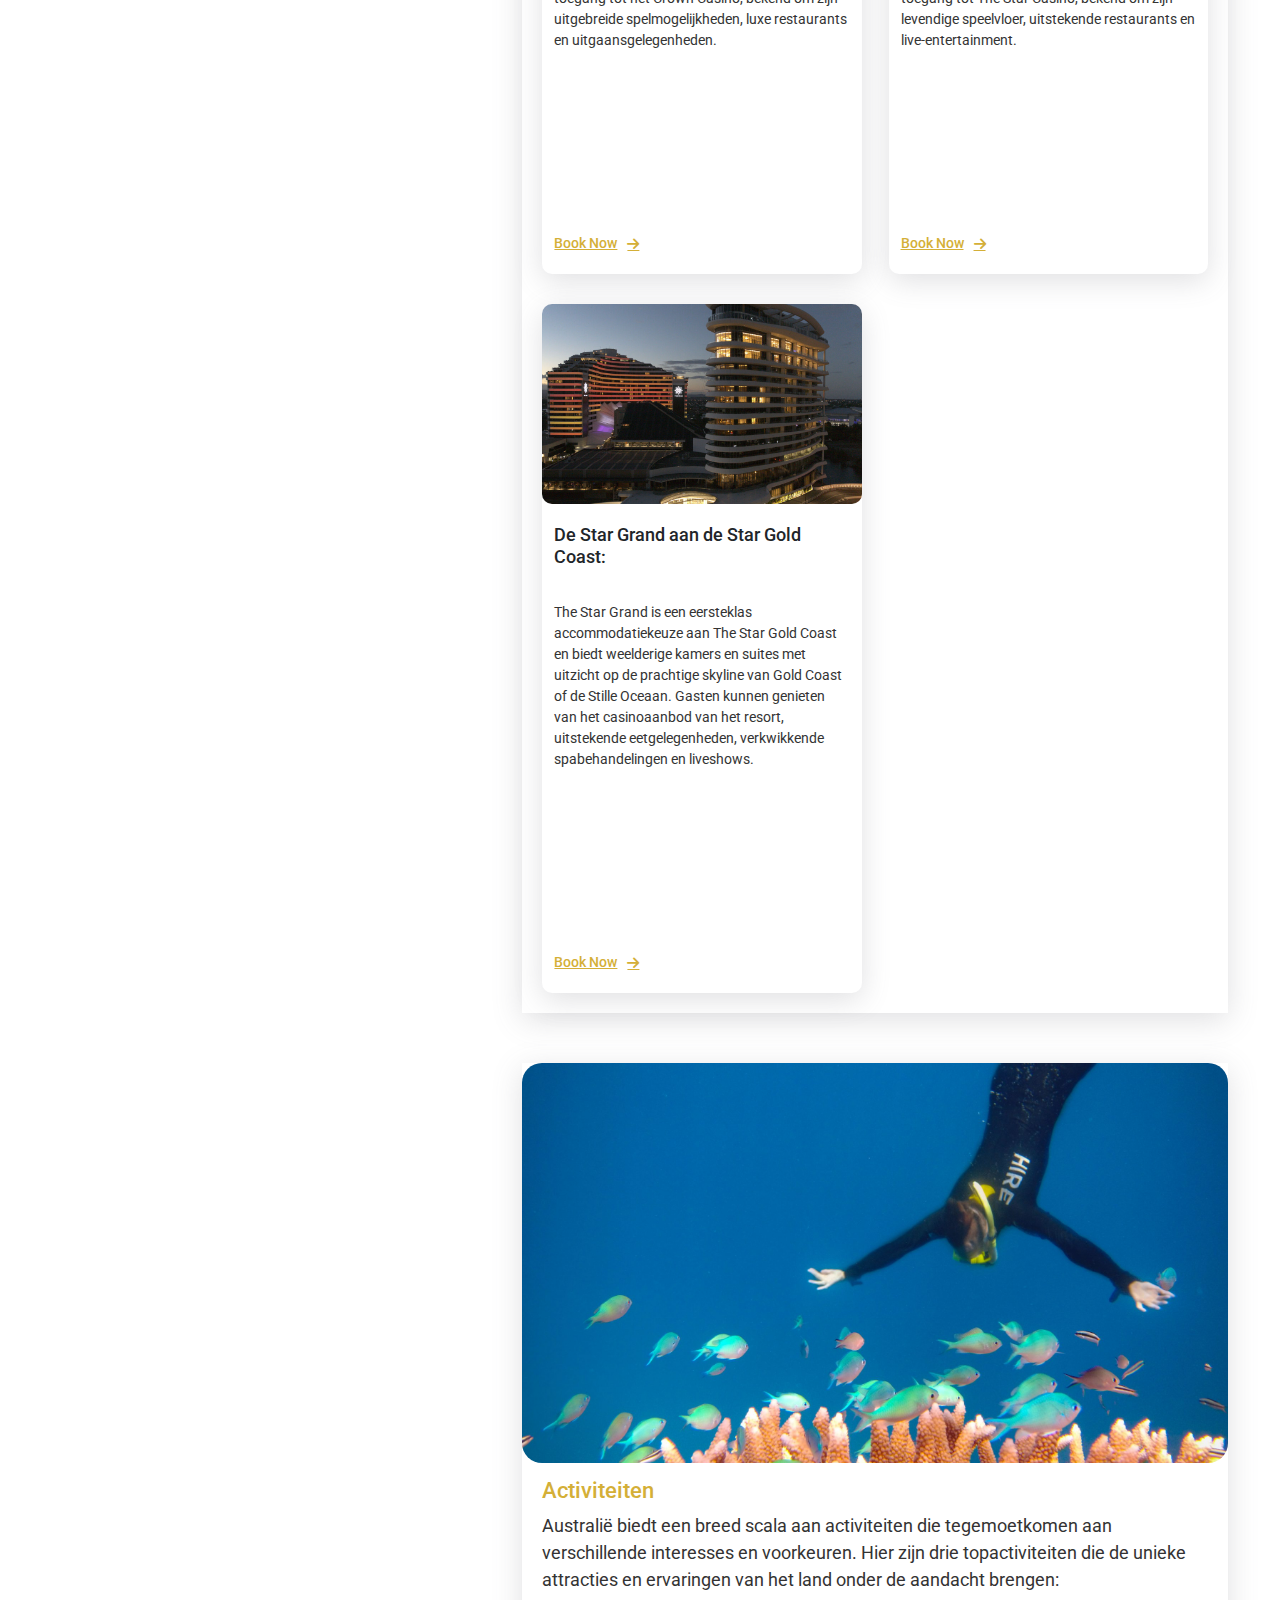
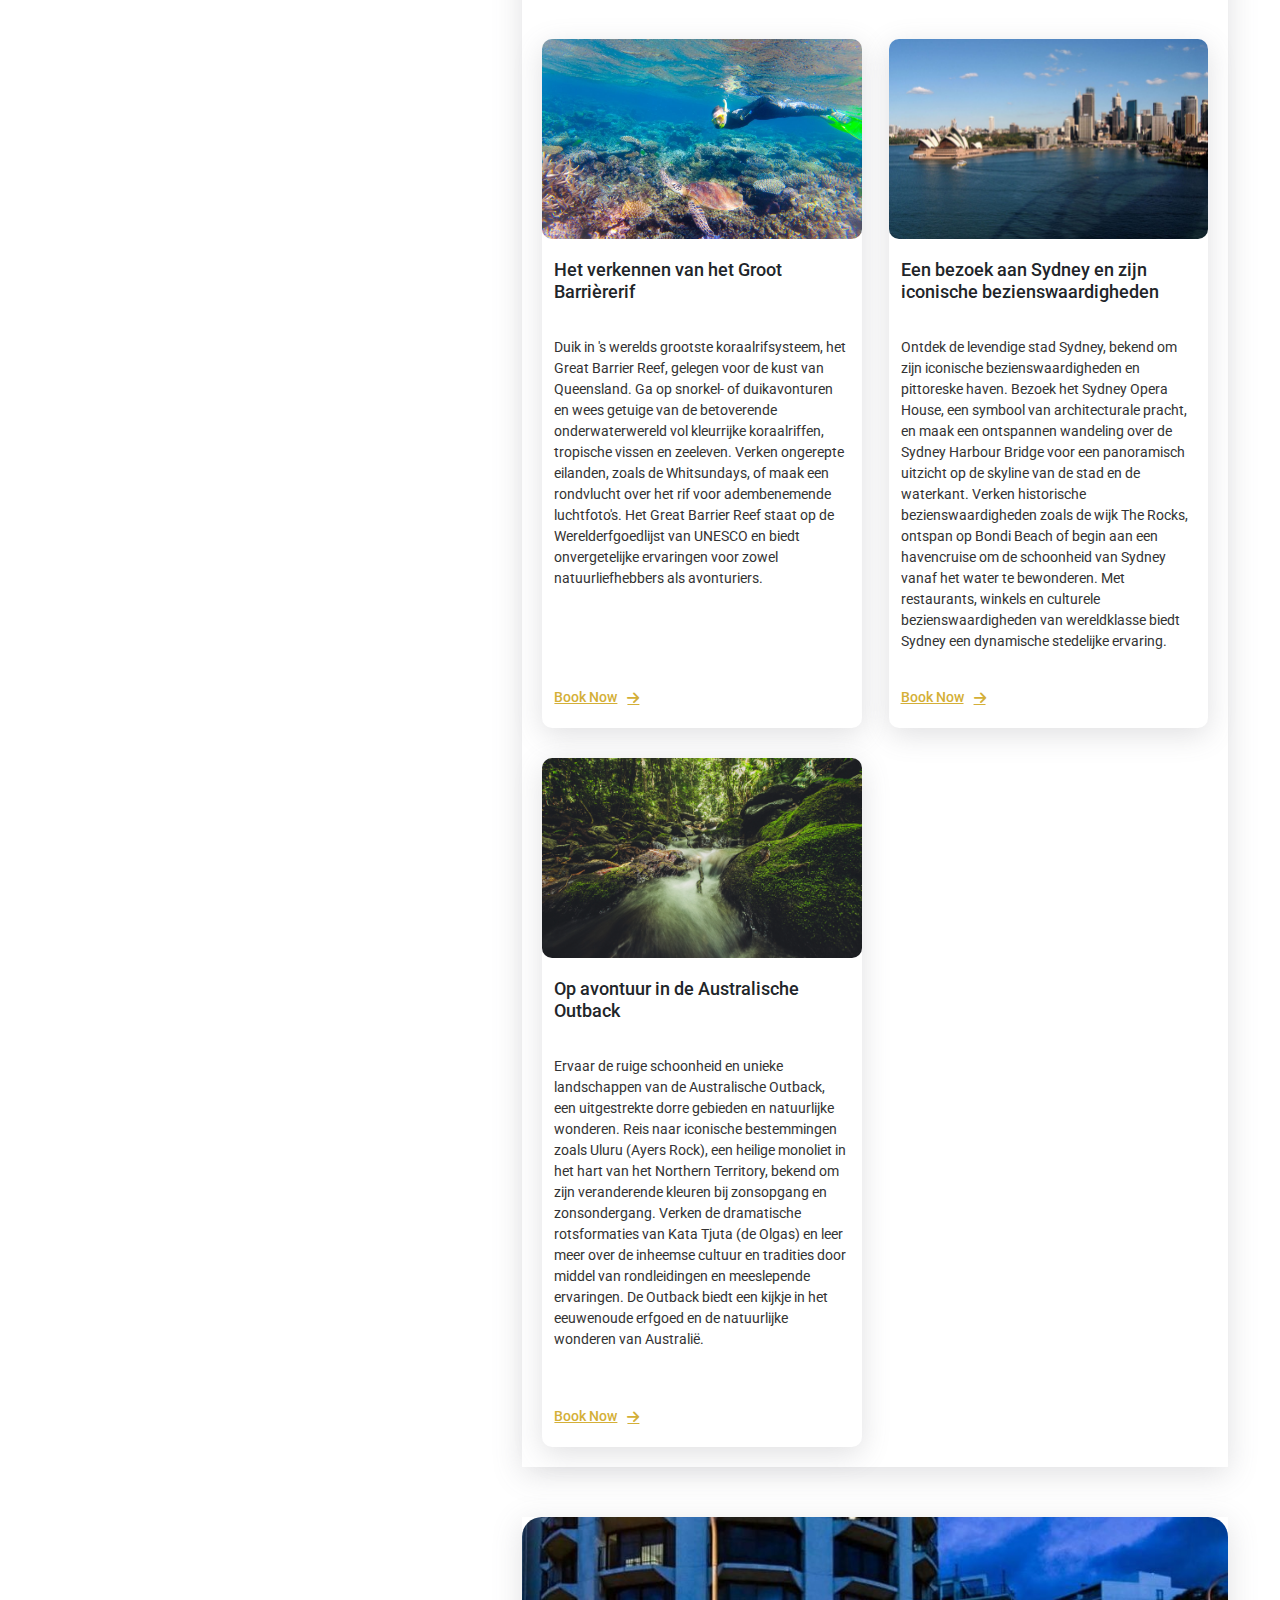
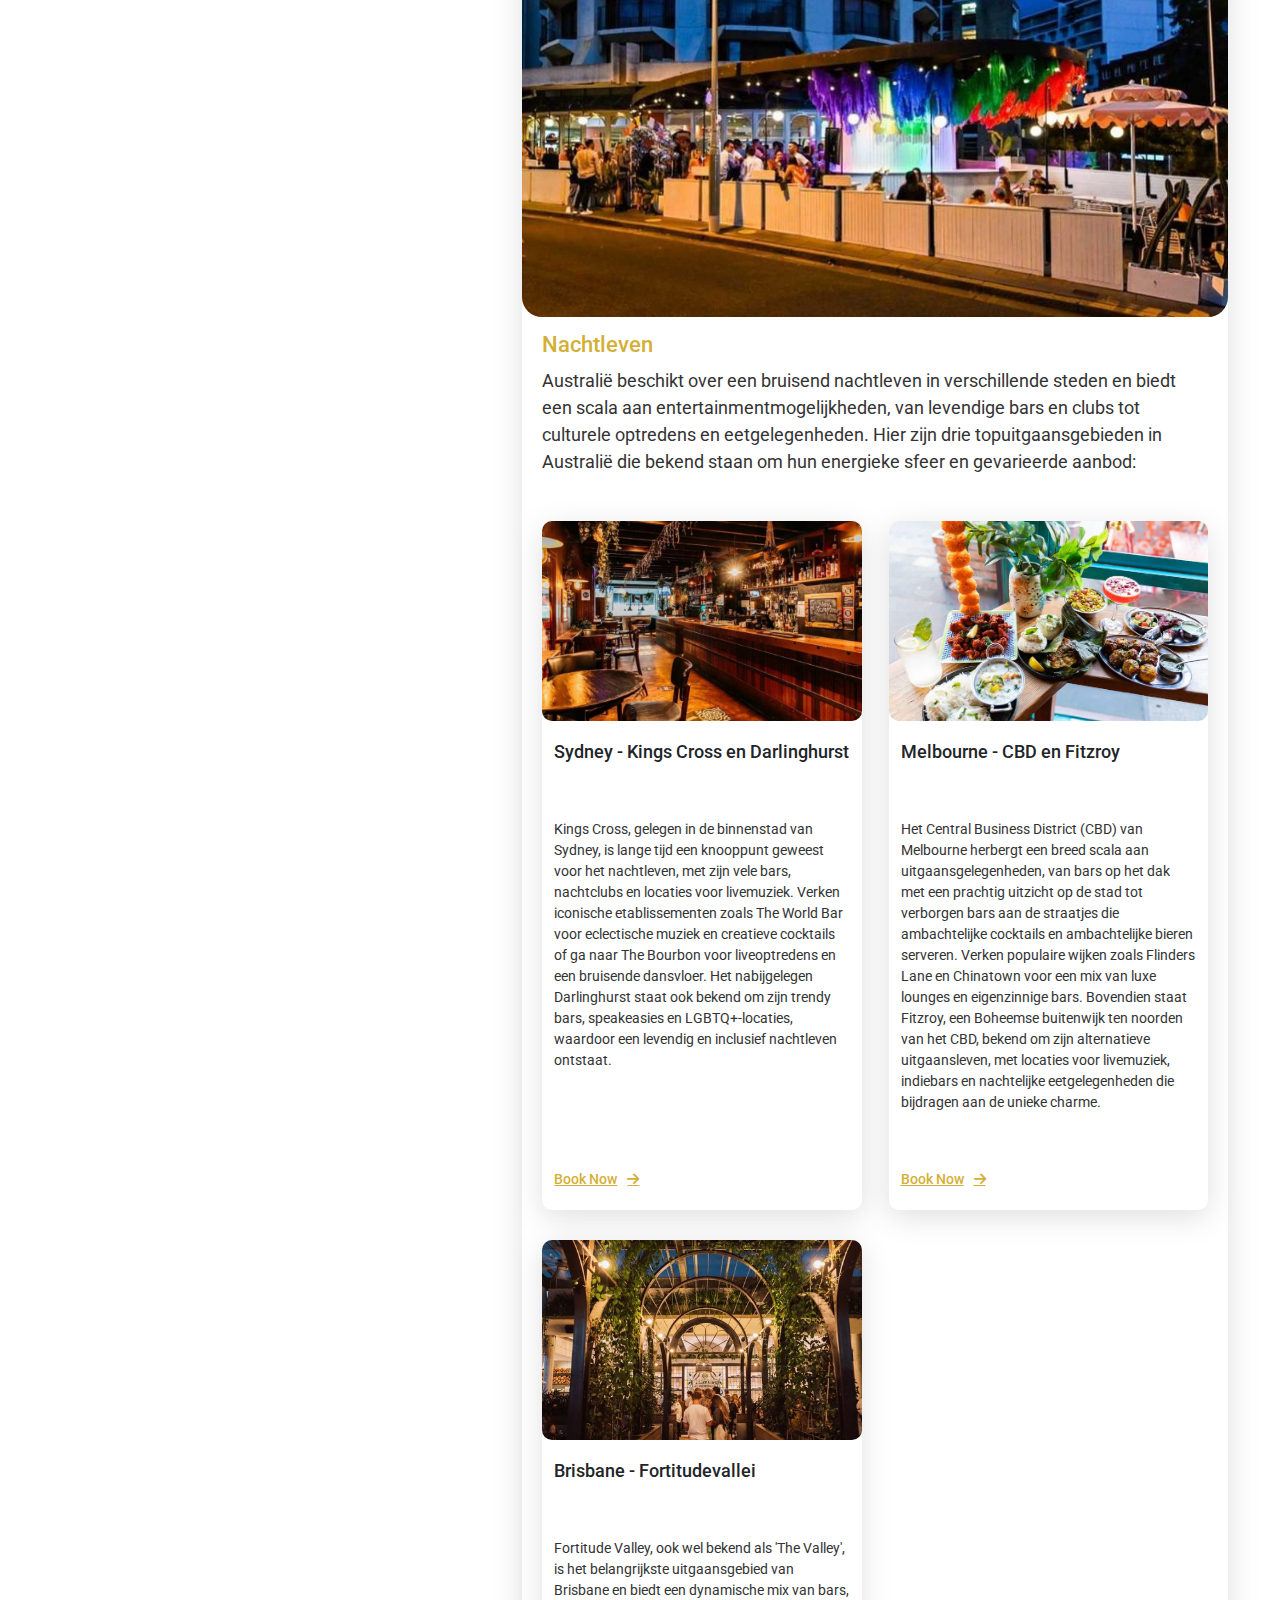
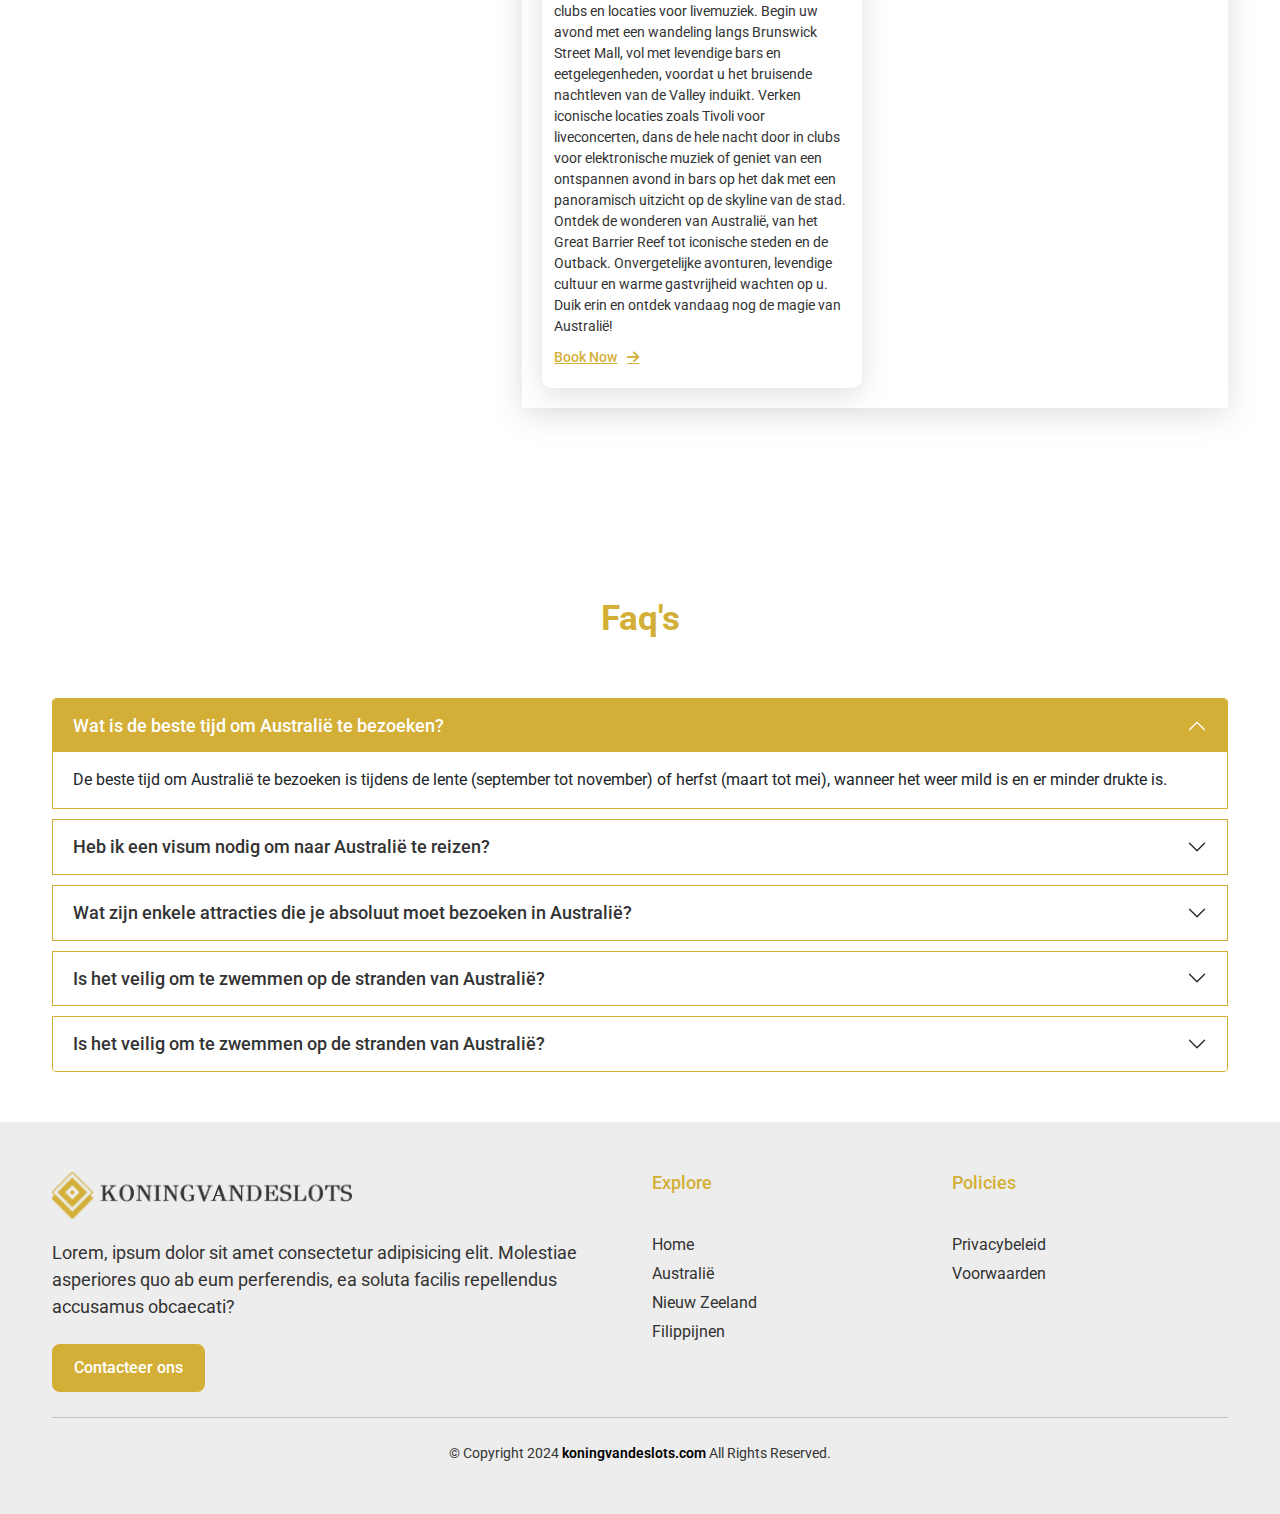
==== commit d0b69b75: "sdsd" ====
--- a/australia.html
+++ b/australia.html
@@ -19,7 +19,10 @@
     <div class="container">
         <nav>
             <div class="logo">
+                <a href="index.html">
+
                 <img src="assets/images/king-slot-logo.png" />
+                </a>
             </div>
 
            <div class="nav-links">
@@ -379,13 +382,22 @@
         <div class="row">
             <div class="col-md-6">
                 <div class="footer-abt">
-                        <img src="assets/images/king-slot-logo.png" alt="logo">
-                        <p>
-                            Lorem, ipsum dolor sit amet consectetur adipisicing elit. Molestiae asperiores quo ab eum perferendis, ea soluta facilis repellendus accusamus obcaecati?
-                        </p>
-                        <div class="book-now mt-4">
-                            <a href="mailto:info@koningvandeslots.com ">Contacteer ons</a>
-                        </div>
+                    <a href="index.html">
+
+                    <img src="assets/images/king-slot-logo.png"
+                        alt="logo">
+                        </a>
+                    <p>
+                        Lorem, ipsum dolor sit amet consectetur
+                        adipisicing elit. Molestiae asperiores quo ab
+                        eum perferendis, ea soluta facilis repellendus
+                        accusamus obcaecati?
+                    </p>
+                    <div class="book-now mt-4">
+                        <a
+                            href="mailto:info@koningvandeslots.com ">Contacteer
+                            ons</a>
+                    </div>
                 </div>
             </div>
             <div class="col-md-3">
@@ -421,13 +433,15 @@
                         <li>
                             <a href="conditions.html">Voorwaarden </a>
                         </li>
-                        <li>
-                            <a href="new-zealand.html">Nieuw Zeeland </a>
-                        </li>
-                      
+
                     </ul>
                 </div>
             </div>
+        </div>
+        <div class="copy-right">
+            <p>
+                © Copyright 2024 <a href="index.html">koningvandeslots.com</a> All Rights Reserved.
+            </p>
         </div>
     </div>
 </div>
--- a/assets/css/style.css
+++ b/assets/css/style.css
@@ -42,6 +42,13 @@
     background-color: #fff;
     box-shadow: 0 2px 0.75rem rgba(12,14,28,.08);
     padding: 20px 0;
+}
+.fixed-header{
+    position: fixed;
+    top: 0;
+    left: 0;
+    width: 100%;
+    z-index: 9;
 }
 .site-header .logo img {
     max-width: 250px;
@@ -132,11 +139,7 @@
     overflow: hidden;
     border-radius: 30px;
 }
-.hotel-img:hover img{
-    transform: scale(1.3);
-    transition: all 0.3s linear;
-
-}
+
 .hotel-img img{
     object-fit: cover;
     height: 100%;
@@ -174,17 +177,14 @@
     border-top-right-radius: 10px;
     border-top-left-radius: 10px;
 }
-.activitie-img:hover img{
-    transform: scale(1.2);
-    transition: all 0.3s linear;
-}
+
 .activitie-img .overlay{
     border-top-right-radius: 10px;
     border-top-left-radius: 10px;
 }
 .activitie-img img {
     width: 100%;
-    max-height: 350px;
+height: 350px;
     border-top-right-radius: 10px;
     border-top-left-radius: 10px;
     object-fit: cover;
@@ -320,7 +320,7 @@
 .aus-left {
     width: 35%;
     position: sticky;
-    top: 60px;
+    top: 120px;
 }
 .aus-right{
     width: 60%;
@@ -345,10 +345,7 @@
     height: 100%;
     width: 100%;
 }
-.aus-card-img:hover img,  .aus-sub-img:hover img{
-    transform: scale(1.3);
-    transition: all 0.3s linear
-}
+
 .aus-txt-wrap h4 {
     font-size: 25px;
     color: #d4af37;
@@ -367,11 +364,12 @@
 }
 .aus-sub-txt h4 {
     font-size: 20px;
-    min-height: 50px;
+    min-height: 70px;
 }
 .aus-sub-txt p{
     font-size: 16px;
     margin-bottom: 10px;
+    min-height: 340px;
 }
 .aus-sub-txt {
     padding: 10px  12px;
@@ -410,8 +408,8 @@
 /* faq section css */
 
 .faq .accordion-item {
-    border: none;
-    border-bottom: 2px solid #d4af37;
+    border: 1px solid #d4af37;
+    margin-bottom: 10px;
 }
 .faq .accordion-button {
     font-size: 20px;
@@ -432,7 +430,7 @@
     filter: brightness(0) invert(1);
 }
 .faq div#accordionExample {
-    border: 1px solid #d4af37;
+    /* border: 1px solid #d4af37; */
     margin: 30px 0;
 }
 .faq{
@@ -463,4 +461,18 @@
 } 
 .privacy-policy p {
 font-size: 16px;
+}
+.copy-right p {
+    font-size: 14px;
+    text-align: center;
+    margin-bottom: 0;
+}
+.copy-right p a{
+    color: #000;
+    font-weight: 600;
+}
+.copy-right {
+    padding-top: 25px;
+    margin-top: 25px;
+    border-top: 1px solid #c1c1c1;
 }--- a/assets/css/media.css
+++ b/assets/css/media.css
@@ -65,6 +65,9 @@
     }
 }
 @media(max-width:1200px){
+    .copy-right p {
+        font-size: 12px;
+    }
     .banner {
         height: 70vh;
     }
@@ -104,6 +107,7 @@
     }
     .aus-sub-txt h4 {
         font-size: 16px;
+        min-height: 60px;
     }
     .aus-sub-txt p {
         font-size: 13px;
@@ -126,6 +130,9 @@
     }
     .privacy-policy h3 {
         font-size: 18px;
+    }
+    .activitie-img img {
+        height: 250px;
     }
 
 }
@@ -221,13 +228,22 @@
     }
     .aus-sub-txt h4 {
         font-size: 14px;
+        min-height: 55px;
+
     }
     .aus-sub-txt p {
         font-size: 12px;
-        min-height: 420px;
+        min-height: 400px;
     }
 }
 @media(max-width:767px){
+    .hotel-cont:nth-child(1) .row, .hotel-cont:nth-child(3) .row{
+        flex-direction: column-reverse;
+    }
+    .hotel-img {
+        border-radius: 15px;
+        
+}
     .activitie {
         padding: 0 20px;
     }
@@ -292,6 +308,12 @@
     }
 }
 @media(max-width:575px){
+    .sub-banner {
+        padding: 70px 0;
+    }
+    .activitie-img img {
+        height: 200px;
+    }
     .site-header .logo img {
         max-width: 200px;
     }
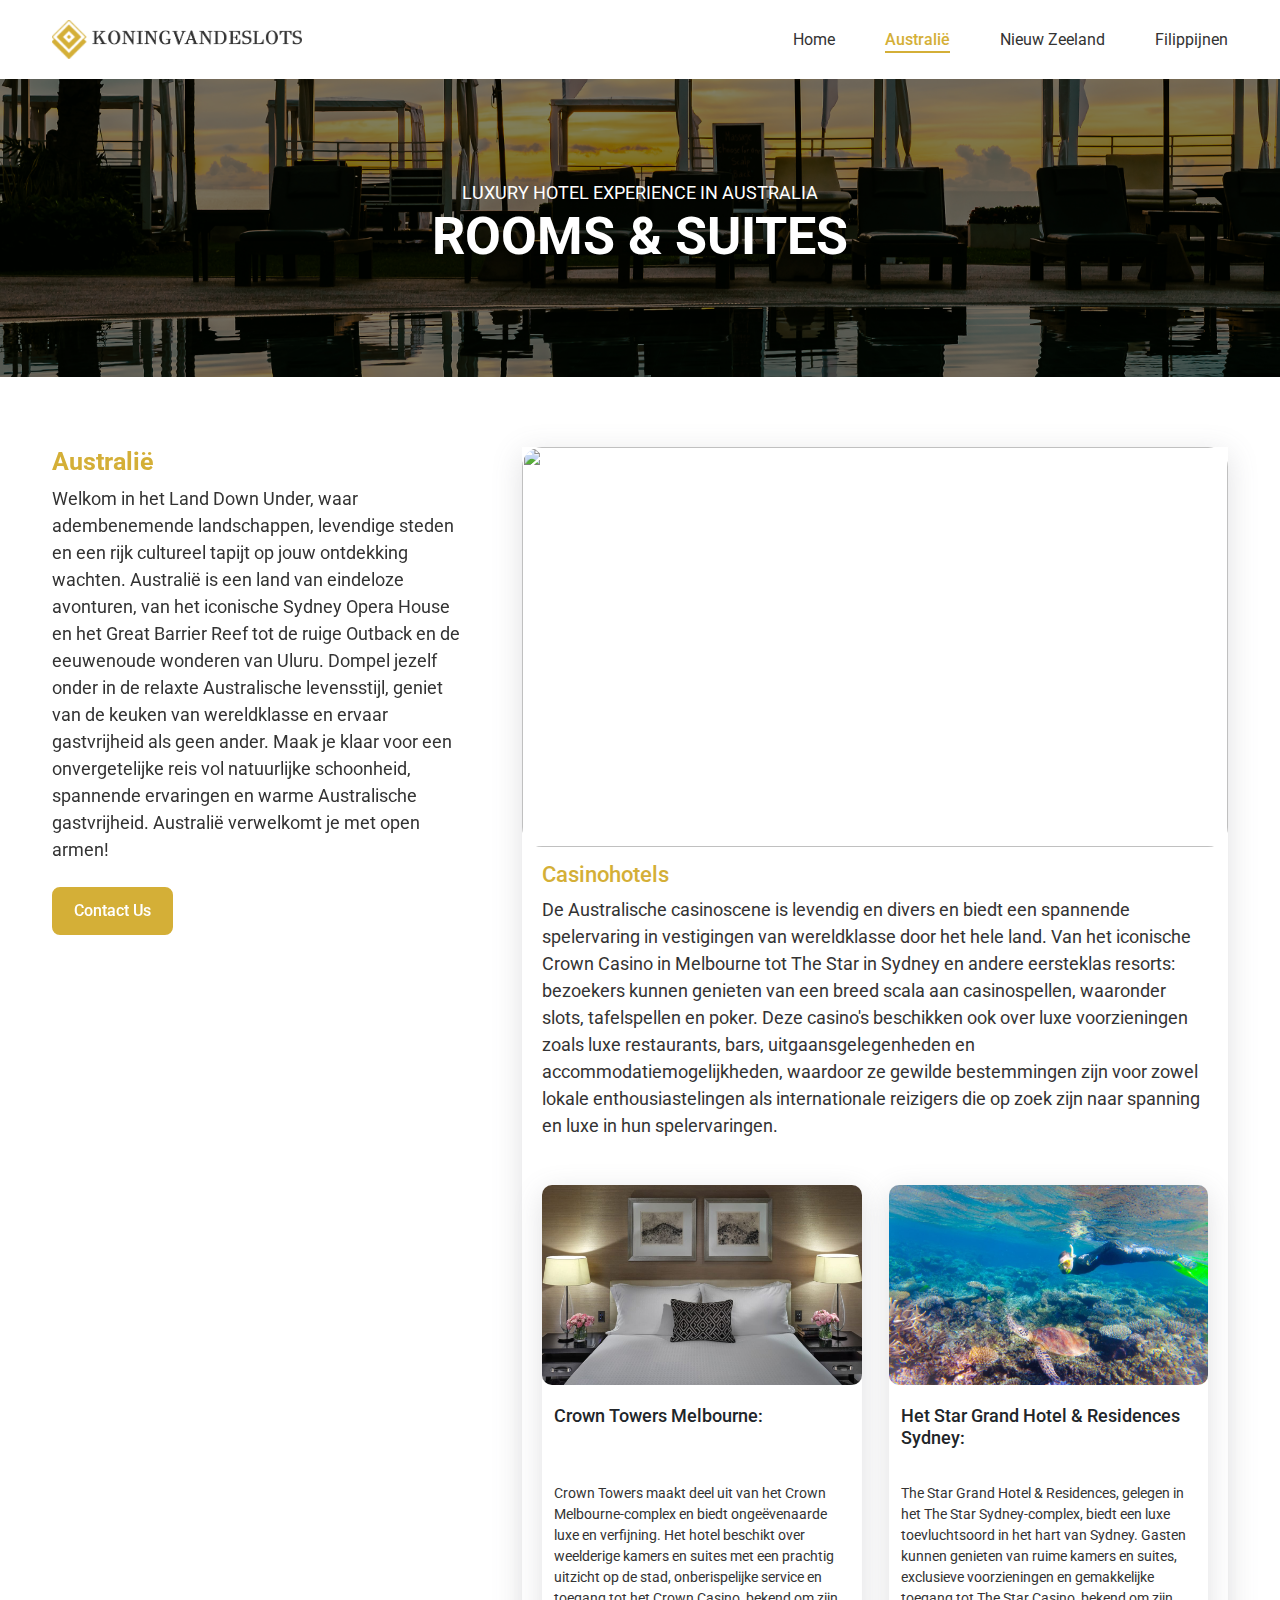
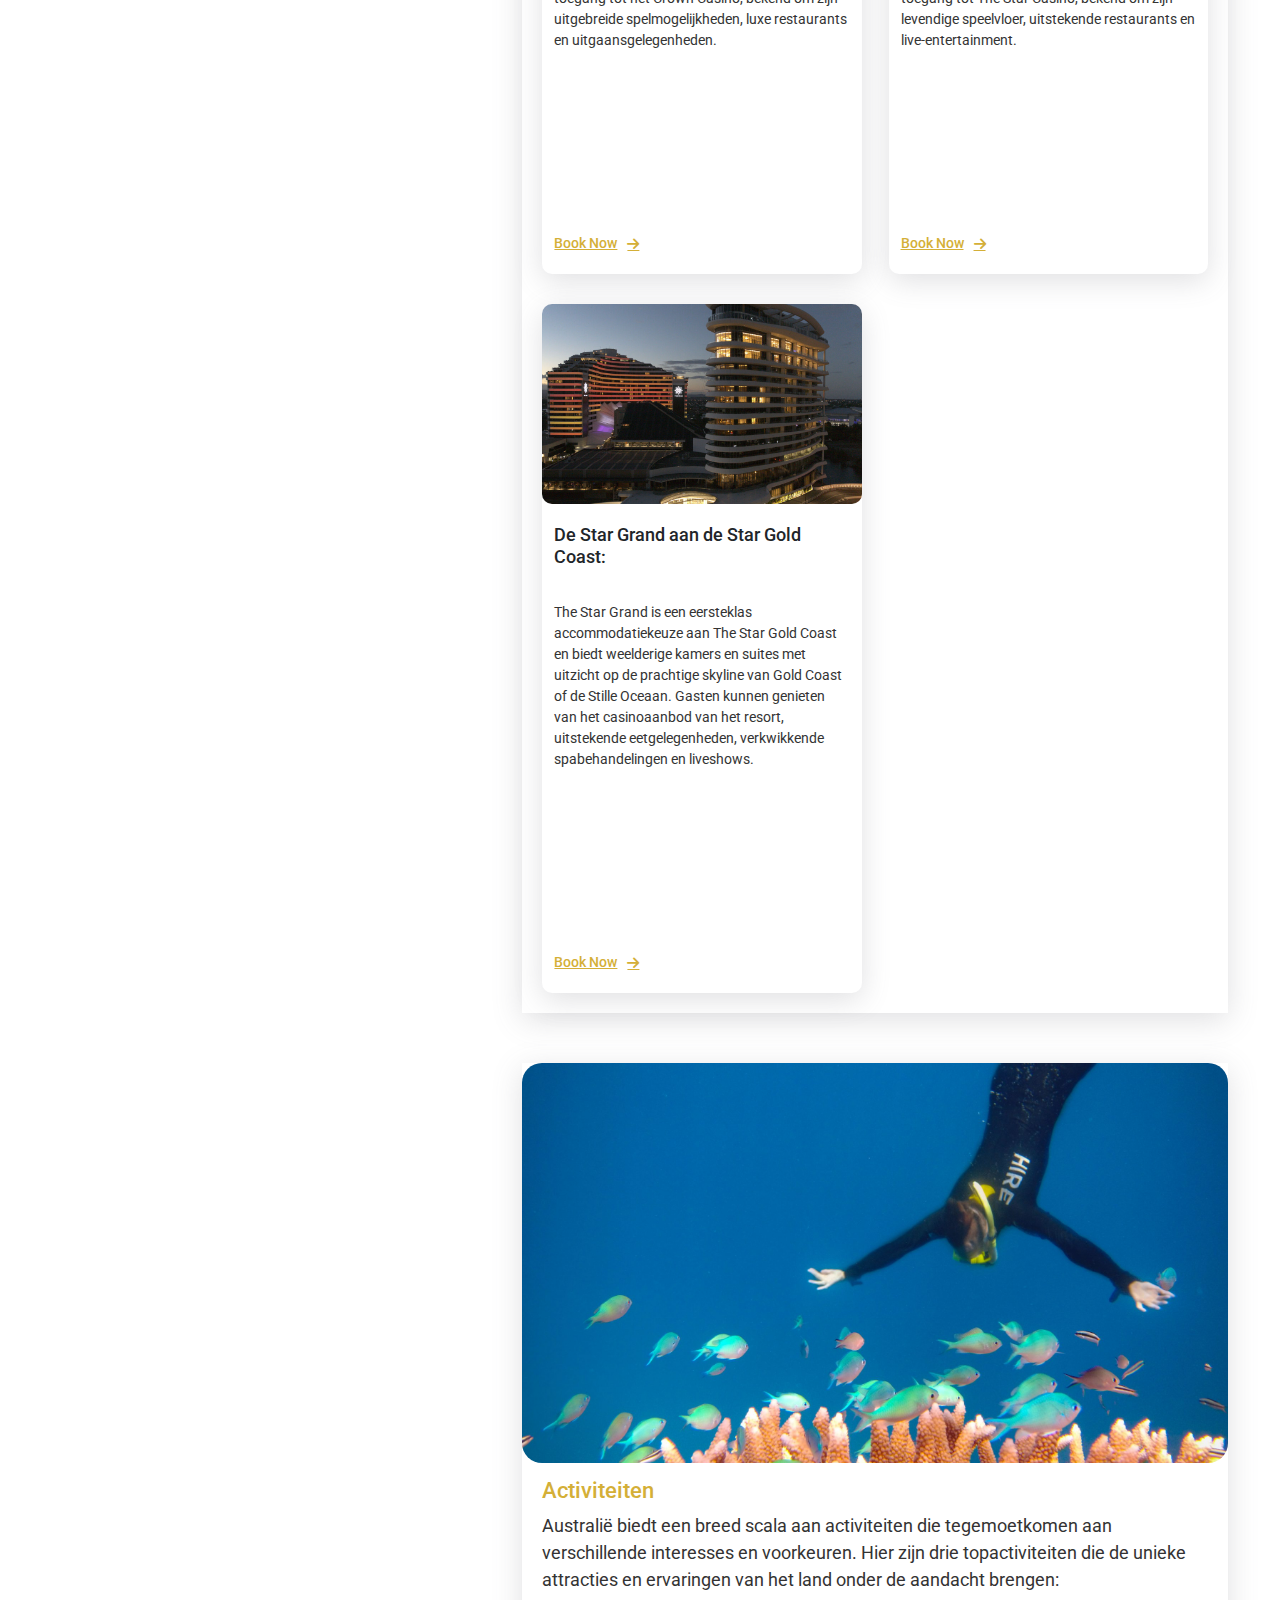
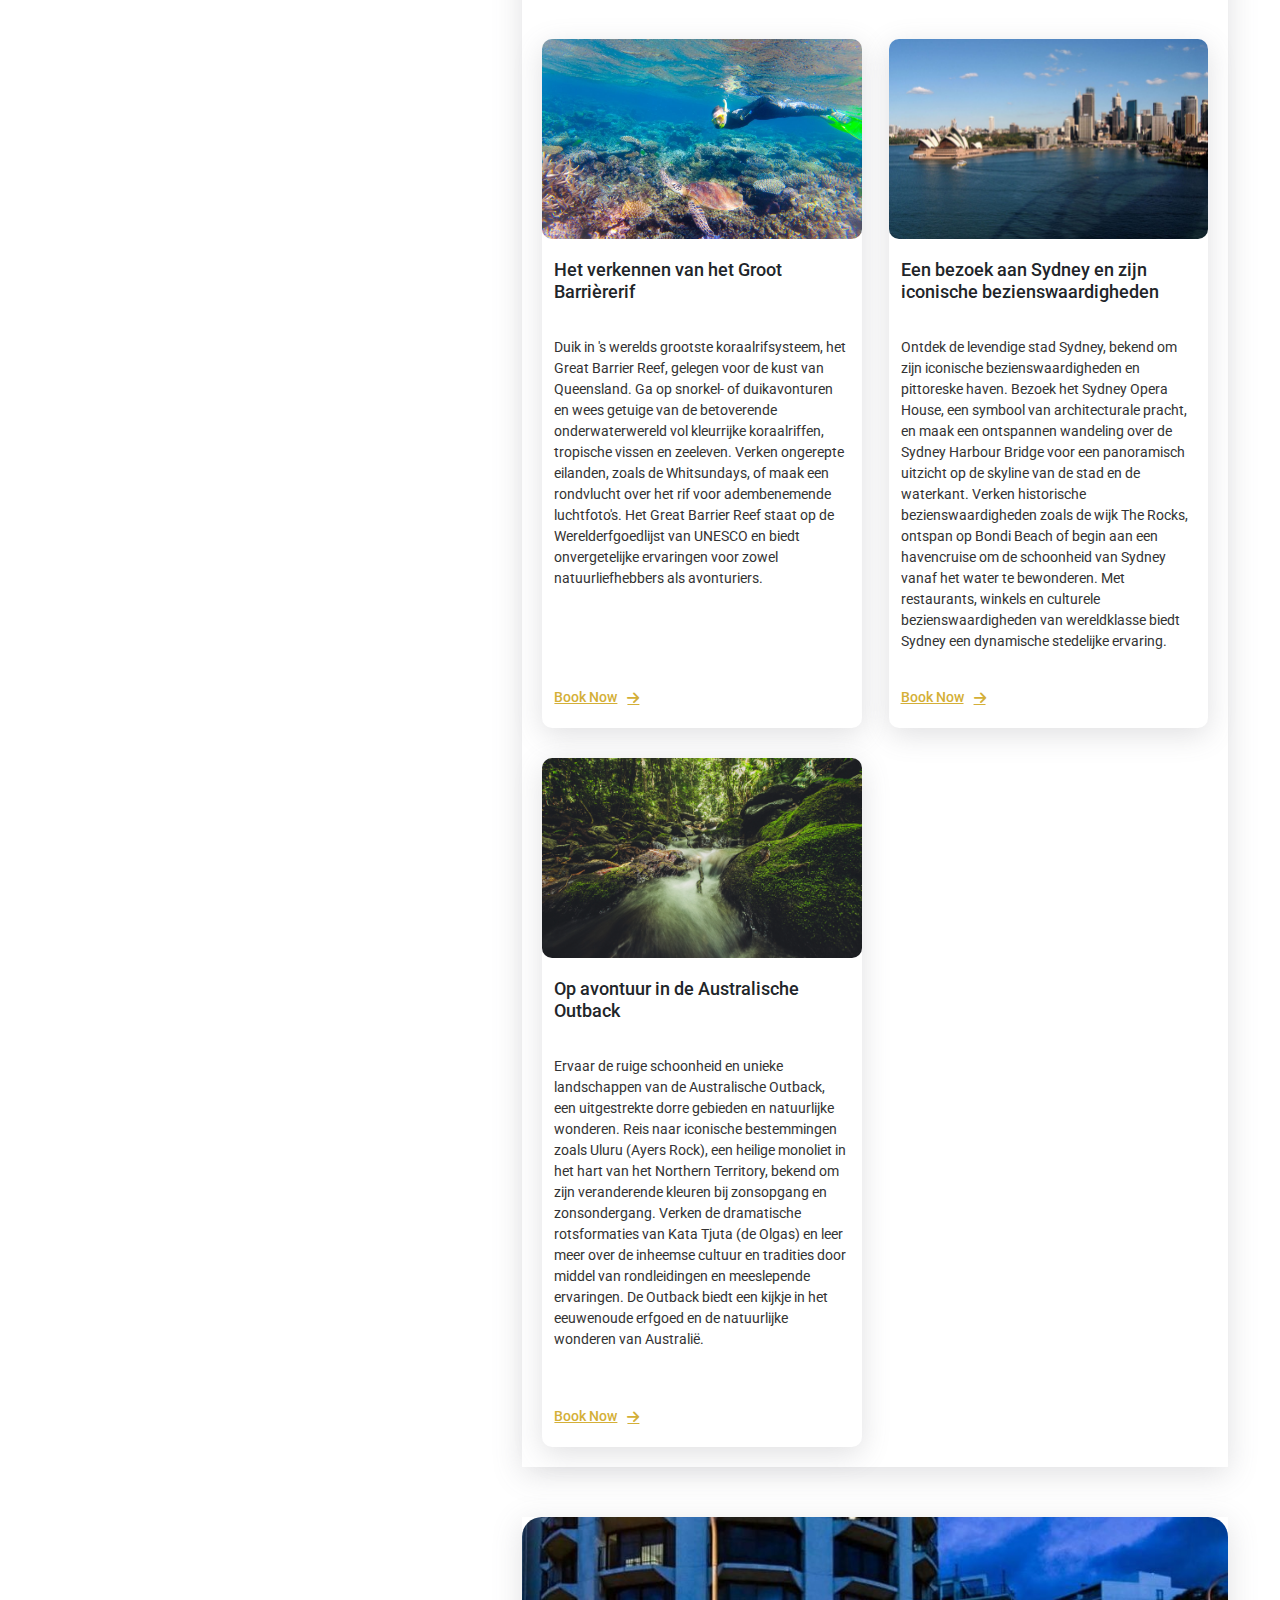
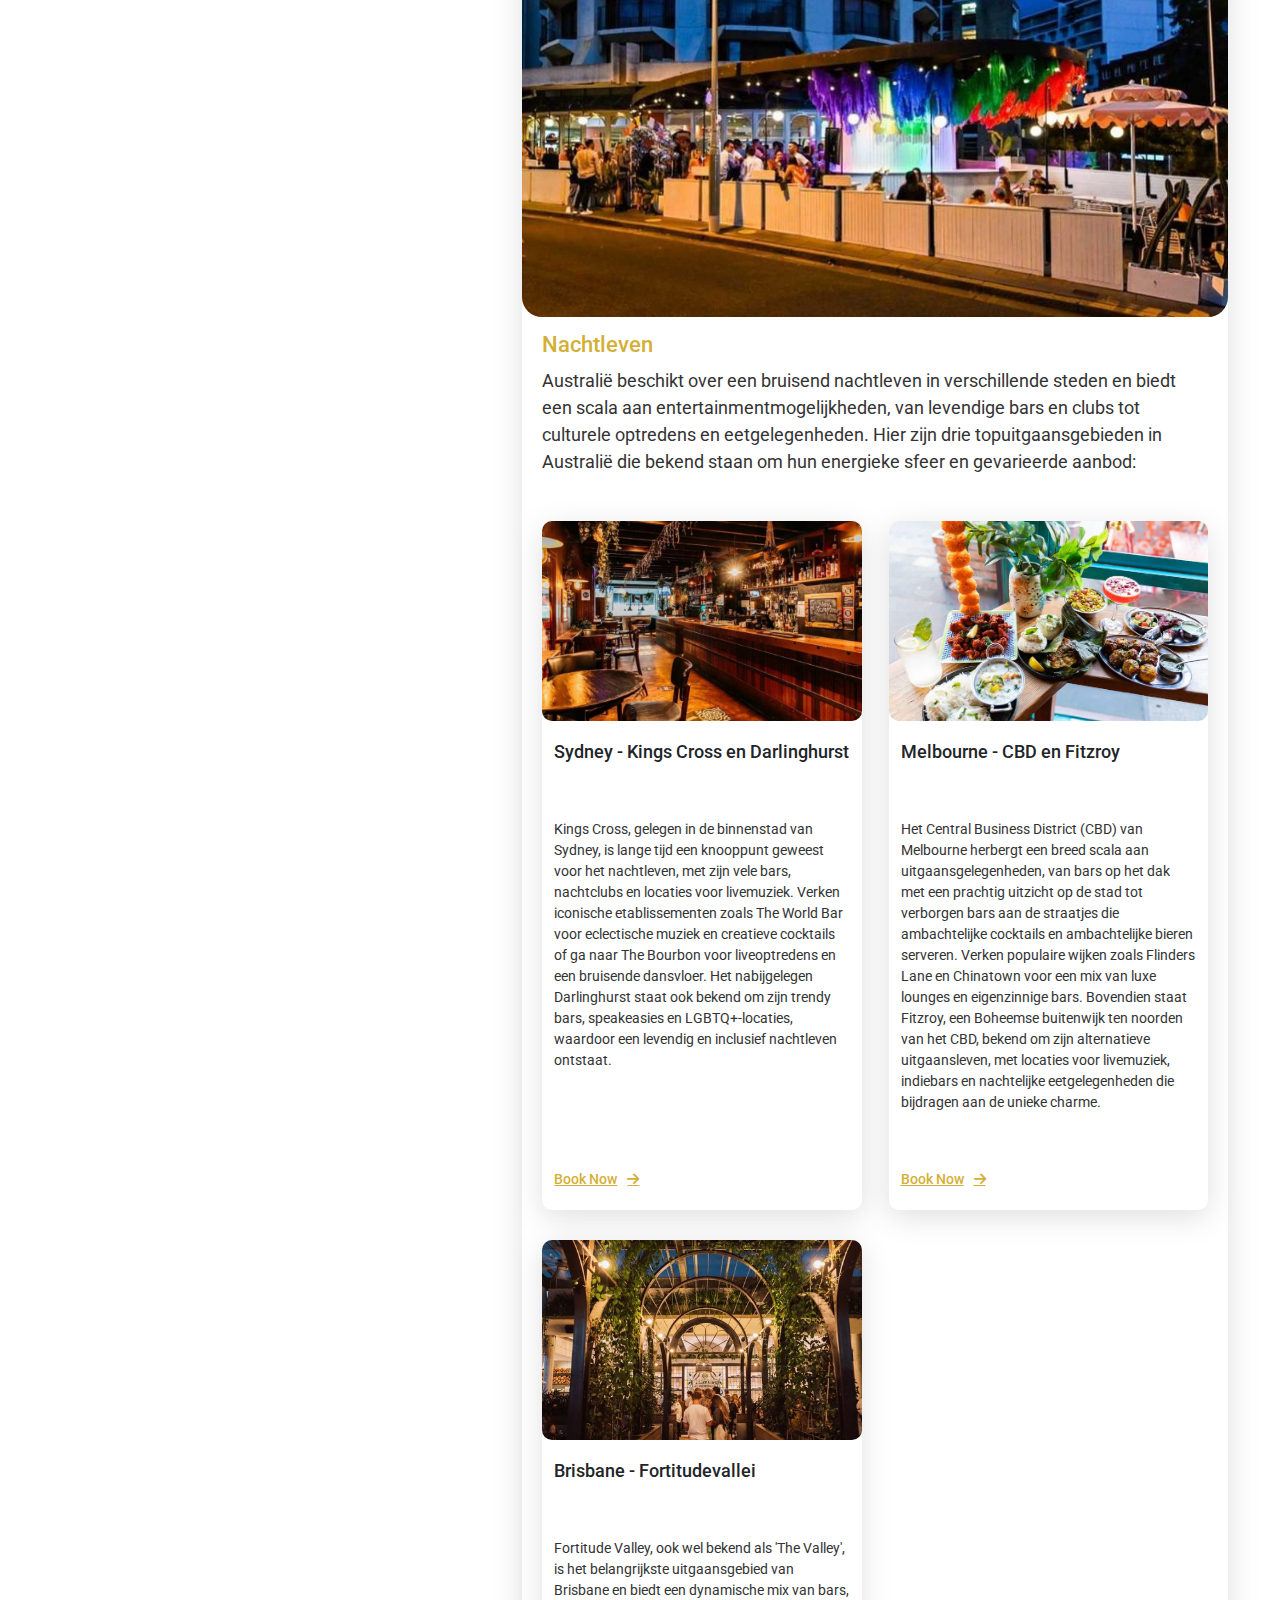
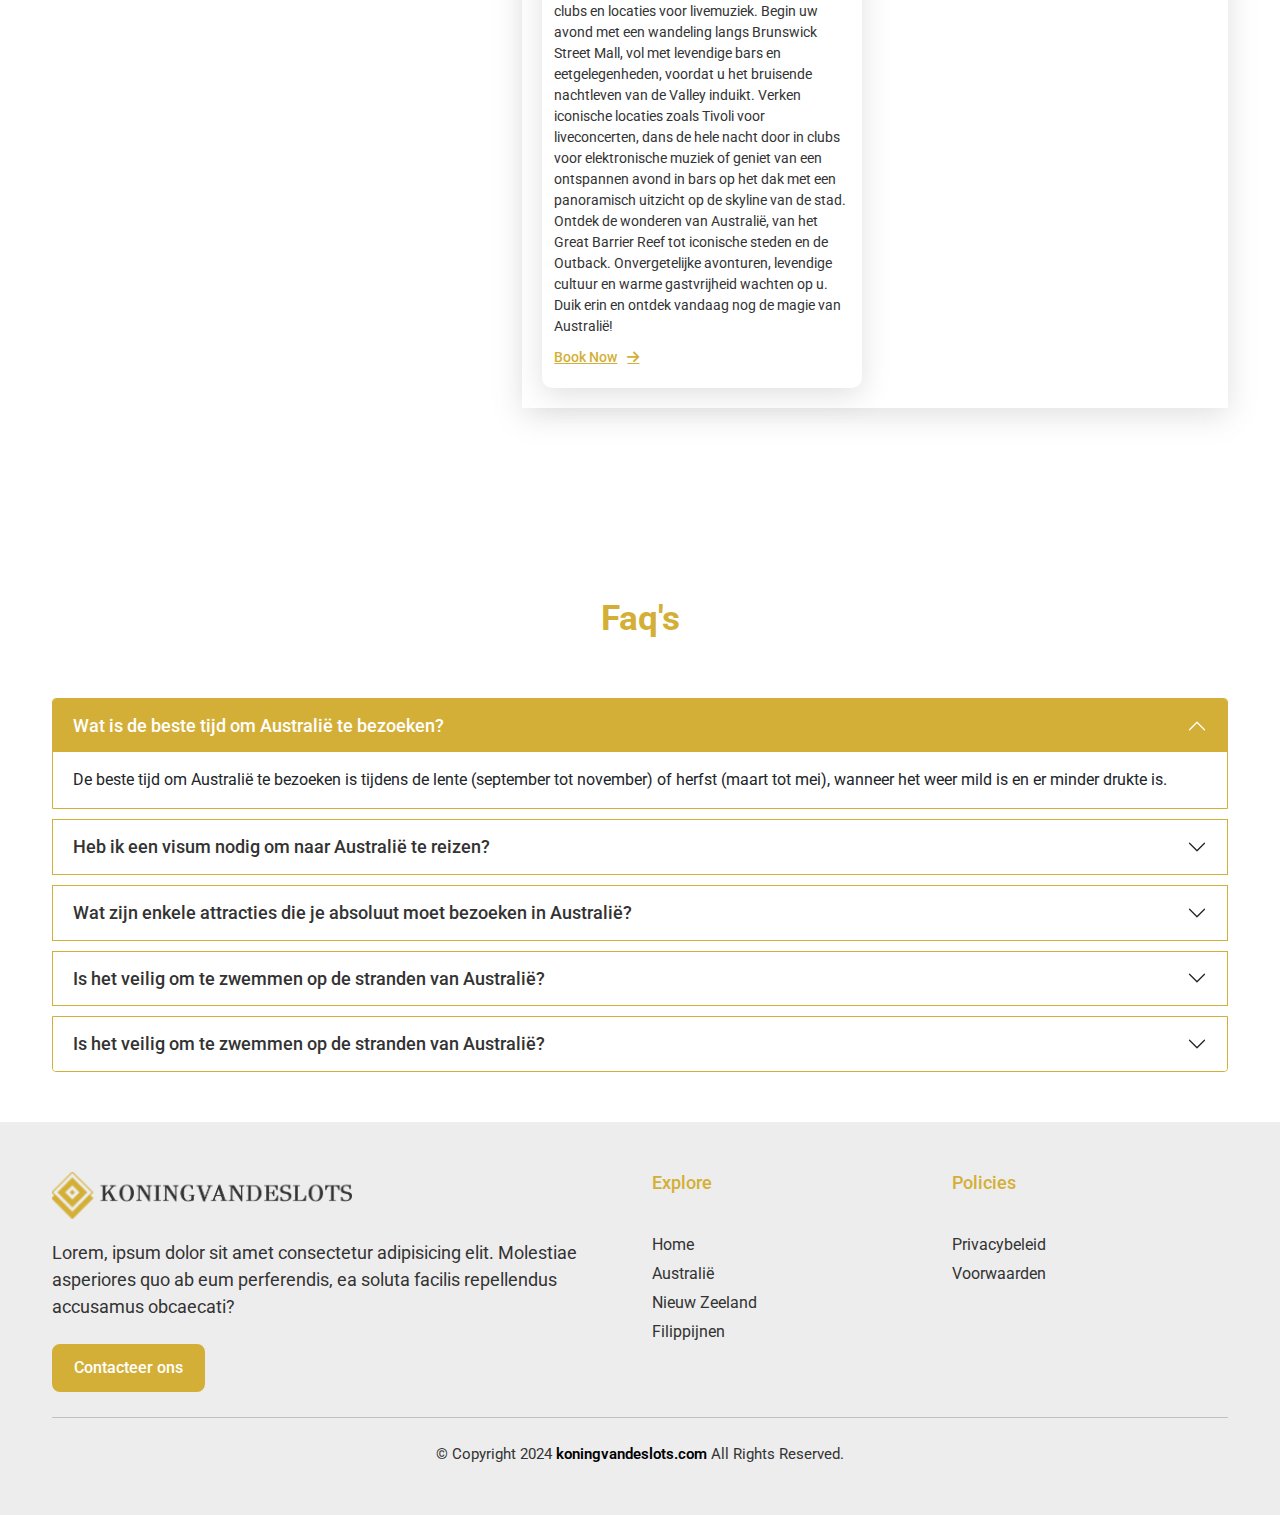
==== commit 5f3ce1c6: "hjkhjk" ====
--- a/australia.html
+++ b/australia.html
@@ -10,7 +10,7 @@
     <link rel="stylesheet" href="assets/css/media.css">
 
 
-    <title>Koning van de Slots</title>
+    <title>australia</title>
     
 </head>
 <body>
--- a/assets/css/style.css
+++ b/assets/css/style.css
@@ -463,7 +463,7 @@
 font-size: 16px;
 }
 .copy-right p {
-    font-size: 14px;
+    font-size: 15px;
     text-align: center;
     margin-bottom: 0;
 }
@@ -475,4 +475,10 @@
     padding-top: 25px;
     margin-top: 25px;
     border-top: 1px solid #c1c1c1;
+}
+.filippijnen-bnr{
+    background-image: url(../images/FILIPPIJNEN-bnr.jpg);
+}
+.new-zealand-bnr{
+    background-image: url(../images/new-zeland.jpg);
 }--- a/assets/css/media.css
+++ b/assets/css/media.css
@@ -308,6 +308,9 @@
     }
 }
 @media(max-width:575px){
+    .nav-links {
+        width: 100%;
+    }
     .sub-banner {
         padding: 70px 0;
     }
